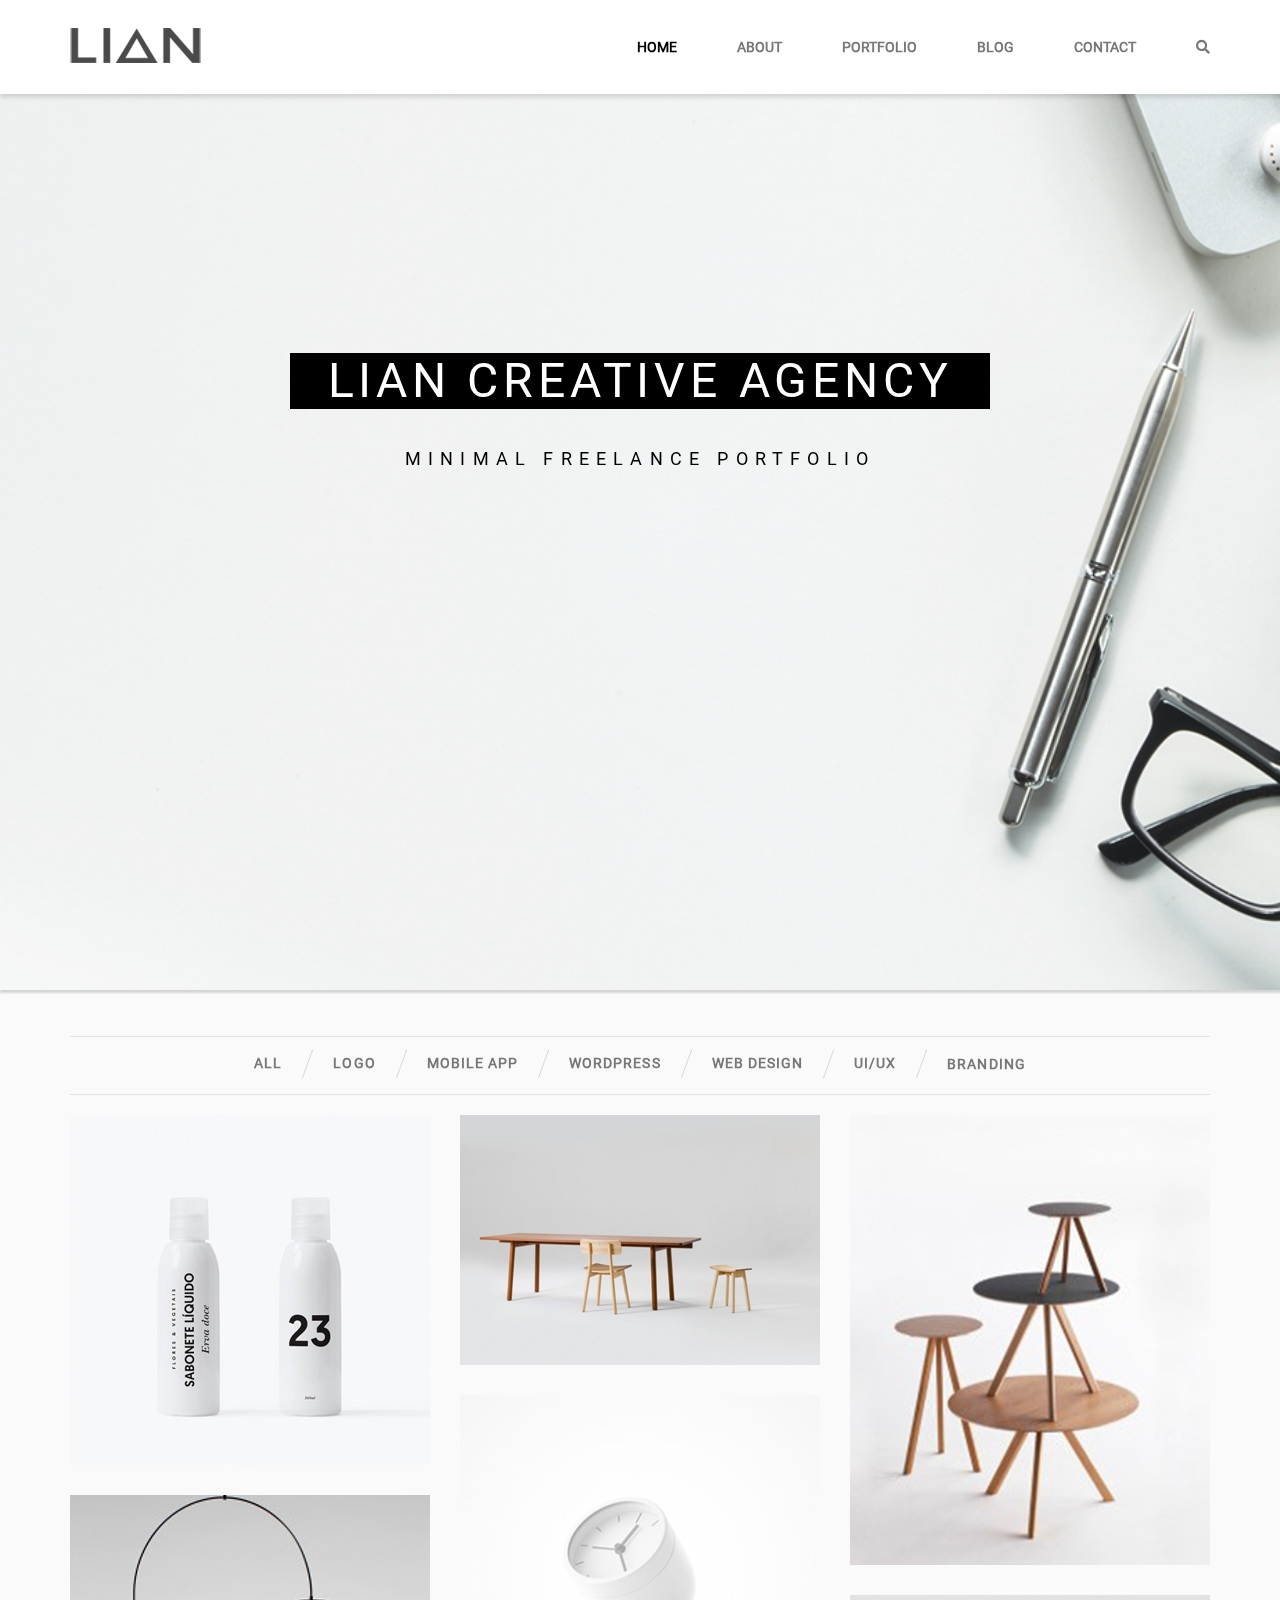
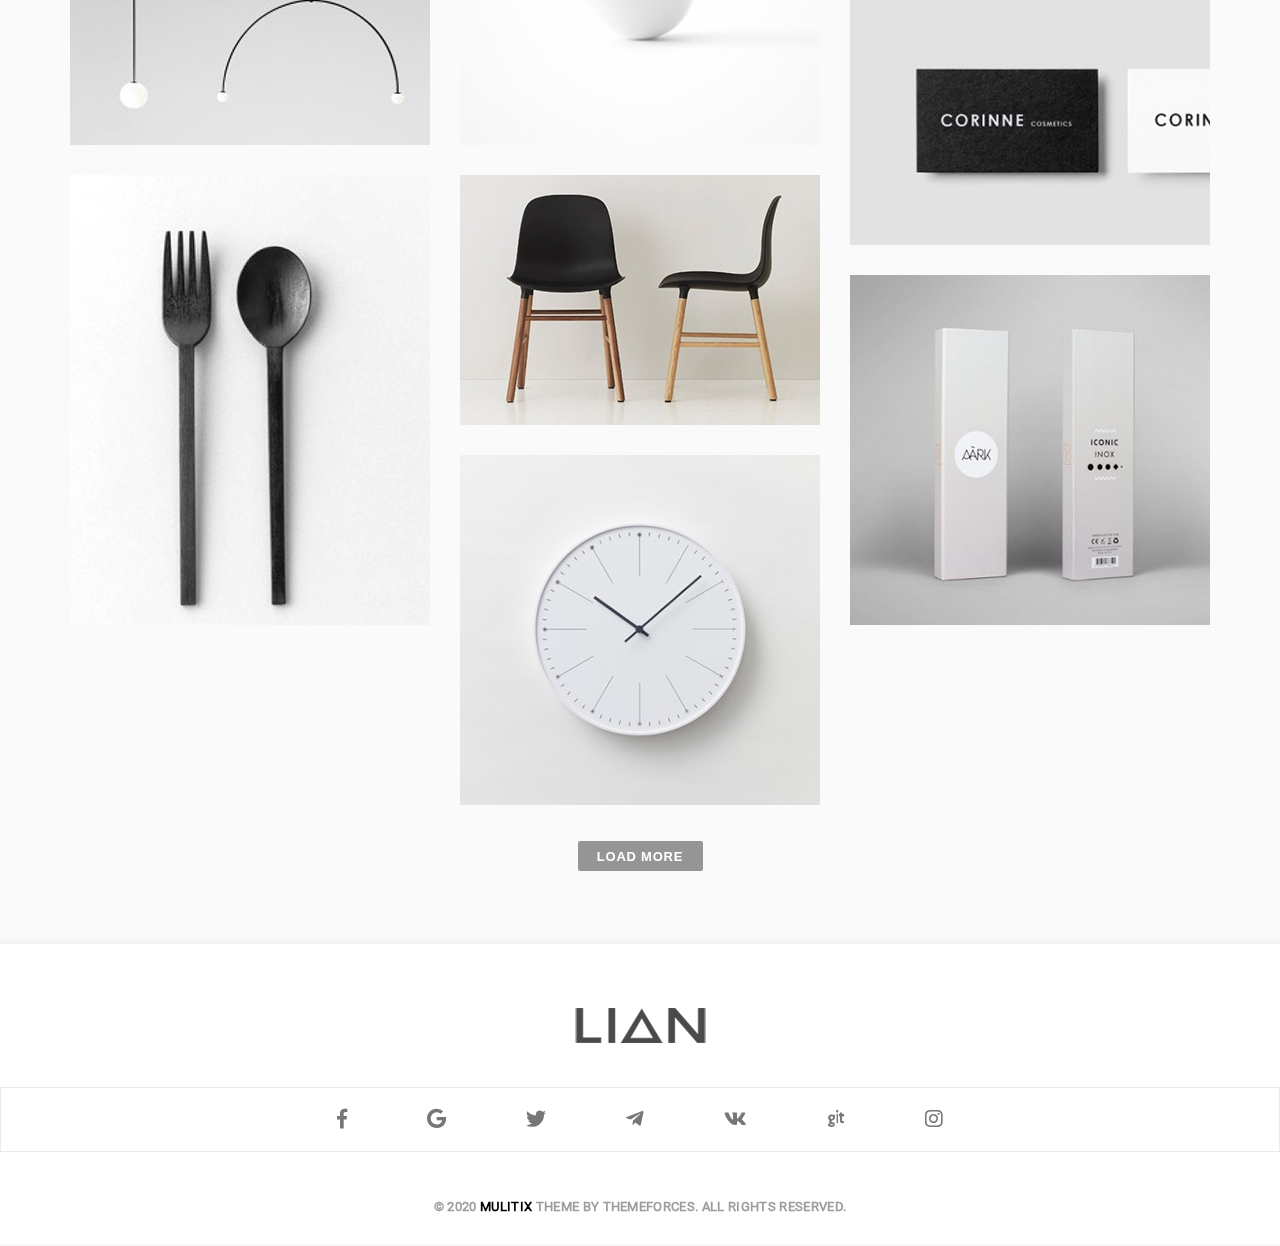
==== index.html @ 98d217aa "new js" ====
<!doctype html>
<html lang="en">
<head>
    <meta charset="UTF-8">
    <meta name="viewport"
          content="width=device-width, user-scalable=no, initial-scale=1.0, maximum-scale=1.0, minimum-scale=1.0">
    <meta http-equiv="X-UA-Compatible" content="ie=edge">
    <link rel="stylesheet" href="css/main.css">
    <link rel="stylesheet" href="css/all.min.css">
    <link rel="stylesheet" href="css/popup.css">
    <link rel="apple-touch-icon" sizes="180x180" href="img/favicons/apple-touch-icon.png">
    <link rel="icon" type="image/png" sizes="32x32" href="img/favicons/favicon-32x32.png">
    <link rel="icon" type="image/png" sizes="16x16" href="img/favicons/favicon-16x16.png">
    <link rel="manifest" href="img/favicons/site.webmanifest">
    <link rel="mask-icon" href="img/favicons/safari-pinned-tab.svg" color="#7f7f7f">
    <link rel="shortcut icon" href="img/favicons/favicon.ico">
    <meta name="msapplication-TileColor" content="#000000">
    <meta name="msapplication-config" content="img/favicons/browserconfig.xml">
    <meta name="theme-color" content="#ffffff">
    <title>LIAN CREATIVE AGENCY</title>
</head>

<body>
<!--header start-->
<header id="header" class="header">
    <div class="wrapper">
        <div class="header__wrapper">
            <div class="header__logo">
                <a href="#" class="header__link-logo">
                    <img src="img/logo.png" alt="" class="header__logo-pic">
                </a>
            </div>
            <nav class="header__nav">
                <ul class="header__list">
                    <li class="header__item">
                        <a href="#" class="header__link header__home">HOME</a></li>
                    <li class="header__item">
                        <a href="about.html" class="header__link">ABOUT</a></li>
                    <li class="header__item">
                        <a href="portfolio.html" class="header__link">PORTFOLIO</a></li>
                    <li class="header__item">
                        <a href="blog.html" class="header__link">BLOG</a></li>
                    <li class="header__item">
                        <a href="contact.html" class="header__link">CONTACT</a></li>
                    <li class="header__item">
                        <a href="#" class="header__link"><i class="fas fa-search"></i></a></li>
                </ul>
            </nav>
        </div>
    </div>
</header>
<!--header end-->

<main class="main">
    <!--intro start-->
    <div class="intro">
        <div class="intro__caption">
            <div class="intro__title">
                <h1 class="intro__title-main">Lian Creative Agency</h1>
            </div>
            <h2 class="intro__subtitle">Minimal Freelance Portfolio </h2>
        </div>
    </div>
    <!--intro end-->

    <!--things start-->
    <div class="things">
        <div class="wrapper">
            <img src="img/icons/line1.svg" class="things__nav-pic" alt="">
            <nav class="things__nav">
                <ul class="things__list">
                    <li class="thing__item">
                        <a href="#" class="things__link-nav">ALL</a><img src="img/icons/line2.svg"
                                                                         class="things__nav-pic-string" alt=""></li>
                    <li class="thing__item">
                        <a href="#" class="things__link-nav">LOGO</a><img src="img/icons/line2.svg"
                                                                          class="things__nav-pic-string" alt=""></li>
                    <li class="thing__item">
                        <a href="#" class="things__link-nav">MOBILE APP</a><img src="img/icons/line2.svg"
                                                                                class="things__nav-pic-string" alt="">
                    </li>
                    <li class="thing__item">
                        <a href="#" class="things__link-nav">WORDPRESS</a><img src="img/icons/line2.svg"
                                                                               class="things__nav-pic-string" alt="">
                    </li>
                    <li class="thing__item">
                        <a href="#" class="things__link-nav">WEB DESIGN</a><img src="img/icons/line2.svg"
                                                                                class="things__nav-pic-string" alt="">
                    </li>
                    <li class="thing__item">
                        <a href="#" class="things__link-nav">UI/UX</a><img src="img/icons/line2.svg"
                                                                           class="things__nav-pic-string" alt=""></li>
                    <li class="thing__item things__branding">
                        <a href="#" class="things__link-nav .things__branding">BRANDING</a></li>
                </ul>
            </nav>
            <img src="img/icons/line1.svg" class="things__nav-pic" alt="">

            <div class="things__cards">

                <!--CARD 1-->
                <div class="things__card">
                    <a href="#popup" class="things__card-link popup-link"><img src="img/flacon.jpg" alt="" class="things__card-pic"></a>
                </div>
                <!--CARD 2-->
                <div class="things__card">
                    <a href="#popup" class="things__card-link popup-link"><img src="img/lamp.jpg" alt="" class="things__card-pic"></a>
                </div>
                <!--CARD 3-->
                <div class="things__card">
                    <a href="#popup" class="things__card-link popup-link"><img src="img/spoon.jpg" alt="" class="things__card-pic"></a>
                </div>
                <!--CARD 4-->
                <div class="things__card">
                    <a href="#popup" class="things__card-link popup-link"><img src="img/table.jpg" alt="" class="things__card-pic"></a>
                </div>
                <!--CARD 5-->
                <div class="things__card">
                    <a href="#popup" class="things__card-link popup-link"><img src="img/clock1.jpg" alt="" class="things__card-pic"></a>
                </div>
                <!--CARD 6-->
                <div class="things__card">
                    <a href="#popup" class="things__card-link popup-link"><img src="img/chairs.jpg" alt="" class="things__card-pic"></a>
                </div>
                <!--CARD 7-->
                <div class="things__card">
                    <a href="#popup" class="things__card-link popup-link"><img src="img/clock2.jpg" alt="" class="things__card-pic"></a>
                </div>
                <!--CARD 8-->
                <div class="things__card">
                    <a href="#popup" class="things__card-link popup-link"><img src="img/stool.jpg" alt="" class="things__card-pic"></a>
                </div>
                <!--CARD 9-->
                <div class="things__card">
                    <a href="#popup" class="things__card-link popup-link"><img src="img/corrine.jpg" alt=""
                                                               class="things__card-pic"></a>
                </div>
                <!--CARD 10-->
                <div class="things__card">
                    <a href="#popup" class="things__card-link popup-link"><img src="img/tumblr.jpg" alt="" class="things__card-pic"></a>
                </div>
            </div>

            <div class="things__btn">
                <button class="things__button">Load More</button>
            </div>
        </div>
    </div>
    <!--things end-->
</main>

<!--footer start-->
<footer class="footer">
    <div class="footer__items">
        <div class="footer__logo">
            <img src="img/logo.png" alt="" class="footer__logo-pic">
        </div>
        <div class="footer__social">
            <ul class="footer__social-icons">
                <li class="footer__social-icon">
                    <a href="#" class="footer__social-link"><i class="fab fa-facebook-f"></i></a></li>
                <li class="footer__social-icon">
                    <a href="#" class="footer__social-link"><i class="fab fa-google"></i></a></li>
                <li class="footer__social-icon">
                    <a href="#" class="footer__social-link"><i class="fab fa-twitter"></i></a></li>
                <li class="footer__social-icon">
                    <a href="#" class="footer__social-link"><i class="fab fa-telegram-plane"></i></a></li>
                <li class="footer__social-icon">
                    <a href="#" class="footer__social-link"><i class="fab fa-vk"></i></a></li>
                <li class="footer__social-icon">
                    <a href="#" class="footer__social-link"><i class="fab fa-git"></i></a></li>
                <li class="footer__social-icon">
                    <a href="#" class="footer__social-link"><i class="fab fa-instagram"></i></a></li>
            </ul>
        </div>
        <div class="footer__subtitle">
            <span class="footer__subtitle-text">© 2020 <span class="footer__subtitle-multix">Mulitix</span> Theme by ThemeForces. All Rights Reserved.</span>
        </div>
    </div>
</footer>
<!--footer end-->

<script src="scripts/base.js"></script>
<script src="scripts/plugins/modal.js"></script>
<script src="scripts/index.js"></script>

</body>
</html>
---- css/main.css ----
/* http://meyerweb.com/eric/tools/css/reset/
   v2.0-modified | 20110126
   License: none (public domain)
*/

html, body, div, span, applet, object, iframe,
h1, h2, h3, h4, h5, h6, p, blockquote, pre,
a, abbr, acronym, address, big, cite, code,
del, dfn, em, img, ins, kbd, q, s, samp,
small, strike, strong, sub, sup, tt, var,
b, u, i, center,
dl, dt, dd, ol, ul, li,
fieldset, form, label, legend,
table, caption, tbody, tfoot, thead, tr, th, td,
article, aside, canvas, details, embed,
figure, figcaption, footer, header, hgroup,
menu, nav, output, ruby, section, summary,
time, mark, audio, video {
    margin: 0;
    padding: 0;
    border: 0;
    vertical-align: baseline;
}

/* make sure to set some focus styles for accessibility */
:focus {
    outline: 0;
}

/* HTML5 display-role reset for older browsers */
article, aside, details, figcaption, figure,
footer, header, hgroup, menu, nav, section {
    display: block;
}

body {
    line-height: 1;
}

ol, ul {
    list-style: none;
}

blockquote, q {
    quotes: none;
}

table {
    border-collapse: collapse;
    border-spacing: 0;
}

input[type=search]::-webkit-search-cancel-button,
input[type=search]::-webkit-search-decoration,
input[type=search]::-webkit-search-results-button,
input[type=search]::-webkit-search-results-decoration {
    -webkit-appearance: none;
    -moz-appearance: none;
}

input[type=search] {
    -webkit-appearance: none;
    -moz-appearance: none;
    -webkit-box-sizing: content-box;
    -moz-box-sizing: content-box;
    box-sizing: content-box;
}

textarea {
    overflow: auto;
    vertical-align: top;
    resize: vertical;
}

/**
 * Correct `inline-block` display not defined in IE 6/7/8/9 and Firefox 3.
 */

audio,
canvas,
video {
    display: inline-block;
    *display: inline;
    *zoom: 1;
    max-width: 100%;
}

/**
 * Prevent modern browsers from displaying `audio` without controls.
 * Remove excess height in iOS 5 devices.
 */

audio:not([controls]) {
    display: none;
    height: 0;
}

/**
 * Address styling not present in IE 7/8/9, Firefox 3, and Safari 4.
 * Known issue: no IE 6 support.
 */

[hidden] {
    display: none;
}

/**
 * 1. Correct text resizing oddly in IE 6/7 when body `font-size` is set using
 *    `em` units.
 * 2. Prevent iOS text size adjust after orientation change, without disabling
 *    user zoom.
 */

html {
    font-size: 100%; /* 1 */
    -webkit-text-size-adjust: 100%; /* 2 */
    -ms-text-size-adjust: 100%; /* 2 */
}

/**
 * Address `outline` inconsistency between Chrome and other browsers.
 */

a:focus {
    outline: thin dotted;
}

/**
 * Improve readability when focused and also mouse hovered in all browsers.
 */

a:active,
a:hover {
    outline: 0;
}

/**
 * 1. Remove border when inside `a` element in IE 6/7/8/9 and Firefox 3.
 * 2. Improve image quality when scaled in IE 7.
 */

img {
    border: none; /* 1 */
    -ms-interpolation-mode: bicubic; /* 2 */
}

/**
 * Address margin not present in IE 6/7/8/9, Safari 5, and Opera 11.
 */

figure {
    margin: 0;
}

/**
 * Correct margin displayed oddly in IE 6/7.
 */

form {
    margin: 0;
}

/**
 * Define consistent border, margin, and padding.
 */

fieldset {
    border: 1px solid #c0c0c0;
    margin: 0 2px;
    padding: 0.35em 0.625em 0.75em;
}

/**
 * 1. Correct color not being inherited in IE 6/7/8/9.
 * 2. Correct text not wrapping in Firefox 3.
 * 3. Correct alignment displayed oddly in IE 6/7.
 */

legend {
    border: 0; /* 1 */
    padding: 0;
    white-space: normal; /* 2 */
    *margin-left: -7px; /* 3 */
}

/**
 * 1. Correct font size not being inherited in all browsers.
 * 2. Address margins set differently in IE 6/7, Firefox 3+, Safari 5,
 *    and Chrome.
 * 3. Improve appearance and consistency in all browsers.
 */

button,
input,
select,
textarea {
    font-size: 100%; /* 1 */
    margin: 0; /* 2 */
    vertical-align: baseline; /* 3 */
    *vertical-align: middle; /* 3 */
}

/**
 * Address Firefox 3+ setting `line-height` on `input` using `!important` in
 * the UA stylesheet.
 */

button,
input {
    line-height: normal;
}

/**
 * Address inconsistent `text-transform` inheritance for `button` and `select`.
 * All other form control elements do not inherit `text-transform` values.
 * Correct `button` style inheritance in Chrome, Safari 5+, and IE 6+.
 * Correct `select` style inheritance in Firefox 4+ and Opera.
 */

button,
select {
    text-transform: none;
}

/**
 * 1. Avoid the WebKit bug in Android 4.0.* where (2) destroys native `audio`
 *    and `video` controls.
 * 2. Correct inability to style clickable `input` types in iOS.
 * 3. Improve usability and consistency of cursor style between image-type
 *    `input` and others.
 * 4. Remove inner spacing in IE 7 without affecting normal text inputs.
 *    Known issue: inner spacing remains in IE 6.
 */

button,
html input[type="button"], /* 1 */
input[type="reset"],
input[type="submit"] {
    -webkit-appearance: button; /* 2 */
    cursor: pointer; /* 3 */
    *overflow: visible; /* 4 */
}

/**
 * Re-set default cursor for disabled elements.
 */

button[disabled],
html input[disabled] {
    cursor: default;
}

/**
 * 1. Address box sizing set to content-box in IE 8/9.
 * 2. Remove excess padding in IE 8/9.
 * 3. Remove excess padding in IE 7.
 *    Known issue: excess padding remains in IE 6.
 */

input[type="checkbox"],
input[type="radio"] {
    box-sizing: border-box; /* 1 */
    padding: 0; /* 2 */
    *height: 13px; /* 3 */
    *width: 13px; /* 3 */
}

/**
 * 1. Address `appearance` set to `searchfield` in Safari 5 and Chrome.
 * 2. Address `box-sizing` set to `border-box` in Safari 5 and Chrome
 *    (include `-moz` to future-proof).
 */

input[type="search"] {
    -webkit-appearance: textfield; /* 1 */
    -moz-box-sizing: content-box;
    -webkit-box-sizing: content-box; /* 2 */
    box-sizing: content-box;
}

/**
 * Remove inner padding and search cancel button in Safari 5 and Chrome
 * on OS X.
 */

input[type="search"]::-webkit-search-cancel-button,
input[type="search"]::-webkit-search-decoration {
    -webkit-appearance: none;
}

/**
 * Remove inner padding and border in Firefox 3+.
 */

button::-moz-focus-inner,
input::-moz-focus-inner {
    border: 0;
    padding: 0;
}

/**
 * 1. Remove default vertical scrollbar in IE 6/7/8/9.
 * 2. Improve readability and alignment in all browsers.
 */

textarea {
    overflow: auto; /* 1 */
    vertical-align: top; /* 2 */
}

/**
 * Remove most spacing between table cells.
 */

table {
    border-collapse: collapse;
    border-spacing: 0;
}

html,
button,
input,
select,
textarea {
    color: #222;
}


::-moz-selection {
    background: #b3d4fc;
    text-shadow: none;
}

::selection {
    background: #b3d4fc;
    text-shadow: none;
}

img {
    vertical-align: middle;
}

fieldset {
    border: 0;
    margin: 0;
    padding: 0;
}

textarea {
    resize: vertical;
}

.chromeframe {
    margin: 0.2em 0;
    background: #ccc;
    color: #000;
    padding: 0.2em 0;
}

html {
    -webkit-box-sizing: border-box;
    box-sizing: border-box;
}

a{
    text-decoration: none;
}

/* START CSS */
/*////////////////////////////////////////////INDEX HTML START////////////////////*/


/* roboto-regular - latin */
@font-face {
    font-family: 'Roboto';
    font-style: normal;
    font-weight: 400;
    src: url('../fonts/roboto-v20-latin-regular.eot'); /* IE9 Compat Modes */
    src: local('Roboto'), local('Roboto-Regular'),
    url('../fonts/roboto-v20-latin-regular.eot?#iefix') format('embedded-opentype'), /* IE6-IE8 */ url('../fonts/roboto-v20-latin-regular.woff2') format('woff2'), /* Super Modern Browsers */ url('../fonts/roboto-v20-latin-regular.woff') format('woff'), /* Modern Browsers */ url('../fonts/roboto-v20-latin-regular.ttf') format('truetype'), /* Safari, Android, iOS */ url('../fonts/roboto-v20-latin-regular.svg#Roboto') format('svg'); /* Legacy iOS */
}

body {
    font-family: Roboto;
    font-size: 14px;
    font-weight: normal;
    line-height: 24px;
    color: #777777;
    background: #fafafa;
    width: 100%;
}

img {
    max-width: 100%;
    height: auto;
}

.wrapper {
    max-width: 1140px;
    margin: 0 auto;
}


/*header styles start*/

.header {
    box-shadow: 1px 2px 5px 1px rgba(0, 0, 0, 0.15);
    background-color: #ffffff;
    width: 100%;
    position: fixed;
    z-index: 5;
    top: 0;
    left: 0;
    margin-right: calc(-1 * (100vw - 100%));
}

.header__wrapper {
    display: flex;
    flex-wrap: wrap;
    justify-content: space-between;
}

.header__list {
    display: flex;
    flex-wrap: wrap;
}

.header__logo {
    padding: 28px 0;
}

.header__nav {
    padding: 35px 0;
}

.header__link {
    font-family: "Roboto";
    text-decoration: none;
    width: 531px;
    height: 15px;
    color: #777777;
    font-size: 14px;
    font-weight: 700;
    line-height: 24px;
    text-transform: uppercase;
}

.header__home{
    color: black;
}

.header__link:hover, .header__link:focus, .header__link:active {
    color: black;
    transition: 1s;
}

.header__item {
    margin-right: 60px;
}

.header__item:last-child {
    margin-right: 0;
}

/*header styles end*/


/*intro styles start*/


.intro {
    background: url("../img/back-coffee.jpg") no-repeat center;
    background-size: cover;
    margin-bottom: 33px;
    width: 100%;
    margin-top: 90px;
    height: 100vh;
    box-shadow: 1px 2px 2px 1px rgba(0, 0, 0, 0.15);
}

.intro__caption {
    display: flex;
    flex-direction: column;
    align-items: center;
    padding-top: 263px;
}

.intro__title {
    width: 700px;
    height: 56px;
    background: black;
    display: flex;
    align-items: center;
}

.intro__title-main {
    color: #ffffff;
    font-size: 48px;
    font-weight: 300;
    line-height: 24px;
    text-transform: uppercase;
    letter-spacing: 4.8px;
    width: 700px;
    text-align: center;
}

.intro__subtitle {
    color: #000000;
    font-size: 18px;
    font-weight: 300;
    line-height: 24px;
    text-transform: uppercase;
    letter-spacing: 7.2px;
    text-align: center;
    padding-top: 38px;
}

/*intro styles end*/

/*things styles start*/

.things {
    padding-bottom: 73px;
}

.things__nav-pic {
    width: 100%;
    height: 1px;
    object-fit: cover;
    margin-bottom: 0;
}

.things__nav {
    display: flex;
    justify-content: center;
}

.things__list {
    display: flex;
    flex-wrap: wrap;

}

.things__link-nav {
    text-decoration: none;
    font-size: 14px;
    font-weight: bold;
    line-height: 24px;
    text-transform: uppercase;
    letter-spacing: 1.05px;
    color: #777777;
}

.things__link-nav:hover, .things__link-nav:focus, .things__link-nav:active {
    color: black;
    transition: 1s;
}

.things__nav-pic-string {
    padding: 2px 20px;
}

.things__branding {
    padding-top: 5px;
}

.things__cards {
    columns: 3;
    column-gap: 30px;
    margin-bottom: 6px;
    margin-top: 10px;
}

a img {
    border: none;
    outline: none;
}

.things__card-pic {
    width: 100%;
}

.things__card {
    display: inline-block;
    margin-bottom: 30px;
}

.things__card-link {
    display: block;
    position: relative;
    border: none;
    outline: none;
}

.things__card-link:after {
    content: '';
    position: absolute;
    top: 0;
    left: 0;
    right: 0;
    bottom: 0;
    background: rgba(0, 0, 0, .5);
    opacity: 0;
    transition: .6s;
}

.things__card-link:before {
    content: '';
    position: absolute;
    top: 0;
    left: 0;
    right: 0;
    bottom: 0;
    opacity: 0;
    z-index: 1;
    transition: .9s;
}

.things__card-link:before {
    content: '';
    position: absolute;
    top: 0;
    left: 0;
    right: 0;
    bottom: 0;
    background: url(../img/icons/plus.svg) no-repeat center;
    opacity: 0;
}

.things__card-link:hover:before,
.things__card-link:hover:after {
    opacity: 1;

}

.things__btn {
    display: flex;
    justify-content: center;
}

.things__button {
    width: 125px;
    height: 30px;
    background-color: #959595;
    border: 0;
    color: #ffffff;
    font-size: 13px;
    font-weight: 700;
    text-transform: uppercase;
    letter-spacing: 0.76px;
    border-radius: 2px;
}

.things__button:hover, .things__button:active {
    background: black;
    transition: .5s ease-in-out;
}

/*things styles end*/

/*footer styles start*/

.footer {
    width: 100%;
    height: 300px;
    background: white;
    box-shadow: 0 -3px 5px 1px rgba(163, 163, 163, 0.1);
}

.footer__items {
    display: flex;
    flex-wrap: wrap;
    flex-direction: column;
    justify-content: center;
    align-items: center;
}


.footer__logo {
    padding-top: 64px;
    margin-bottom: 44px;
}

.footer__social {
    height: 63px;
    max-width: 99.8%;
    width: 100%;
    border: 1px solid #ebebeb;
}

.footer__social-icons {
    display: flex;
    justify-content: center;
    align-items: center;
    height: 100%;
}

.footer__social-link {
    text-decoration: none;
    color: #777777;
    font-size: 20px;
}

.footer__social-link:hover {
    transition: .9s;
    color: black;
}

.footer__social-icon {
    margin-right: 80px;
}

.footer__social-icon:last-child {
    margin-right: 0;
}

.footer__subtitle {
    display: flex;
    align-items: center;
    height: 94px;
}

.footer__subtitle-text {
    height: 10px;
    color: #9c9c9c;
    font-size: 13px;
    font-weight: bolder;
    line-height: 26px;
    text-transform: uppercase;
    letter-spacing: 0.33px;
}

.footer__subtitle-multix {
    color: black;
    font-weight: bold;
}

/*footer styles end*/

/*////////////////////////////////INDEX HTML END////////////////////*/

/*////////////////////////////////ABOUT HTML START////////////////////*/


.header__about{
    color:black;
}

.about {
    background: url("../img/about/background.jpg") no-repeat center;
    background-size: cover;
    margin-bottom: 72px;
    margin-top: 90px;
    width: 100%;
    height: 350px;
    box-shadow: 1px 2px 2px 1px rgba(0, 0, 0, 0.15);
}

.about__caption {
    display: flex;
    flex-direction: column;
    align-items: start;
    padding-top: 115px;
}

.about__title {
    width: 590px;
    height: 56px;
    background: black;
    display: flex;
    align-items: center;
}

.about__title-main {
    color: #ffffff;
    font-size: 48px;
    font-weight: 300;
    line-height: 24px;
    text-transform: uppercase;
    letter-spacing: 4.8px;
    width: 700px;
    text-align: center;
}

.about__subtitle {
    color: #000000;
    font-size: 18px;
    font-weight: 300;
    line-height: 24px;
    text-transform: uppercase;
    letter-spacing: 7.2px;
    text-align: center;
    padding-top: 38px;
}
/*about styles end*/

/*info styles start*/

.info__item{
    display: flex;
    height: 600px;
    margin-bottom: 100px;
}

.info__photo{
    margin-right: 54px;
}

.info__description{
    width: 552px;
    height: 600px;
}


.info__title{
    margin-bottom: 38px;
    width: 158px;
    height: 13px;
    color: #000000;
    font-size: 18px;
    font-weight: 300;
    line-height: 24px;
    text-transform: uppercase;
    letter-spacing: 6.1px;
}

.info__desc{
    margin-bottom: 38px;
    font-weight: bolder;
    letter-spacing: 0.35px;
    line-height: 30px;
}


.info__items{
    display: flex;
}

.info__items-info{
    margin-right: 412px;
}

.info__items-info2{
    margin-right: 450px;
}

.info__items-info3{
    margin-right: 185px;
}

.info__items-info4{
    margin-right: 367px;
}

.info__items-title{
    width: 80px;
    height: 16px;
    color: #2f302f;
    font-size: 16px;
    font-weight: 700;
    line-height: 10px;
    letter-spacing: 0.4px;
}

.info__items-back{
   background: url("../img/about/icons/air.svg");
    width: 40px;
    height: 28px;
    display: flex;
    justify-content: center;
}


.info__items-percent{
    width: 23px;
    height: 9px;
    color: #ffffff;
    font-family: Arial;
    font-size: 12px;
    font-weight: 400;
    line-height: 24px;
}

.info__items-lines{
    background: url("../img/about/icons/line1.svg") no-repeat;
    width: 100%;
    height: 13px;
    margin-bottom: 10px;
    margin-top: 9px;
}

.info__items-lines2{
    background: url("../img/about/icons/line2.svg") no-repeat;
    width: 100%;
    height: 13px;
    margin-bottom: 10px;
    margin-top: 9px;
}

.info__items-lines3{
    background: url("../img/about/icons/line3.svg") no-repeat;
    width: 100%;
    height: 13px;
    margin-bottom: 10px;
    margin-top: 9px;
}

.info__items-lines4{
    background: url("../img/about/icons/line4.svg") no-repeat;
    width: 100%;
    height: 13px;
    margin-top: 9px;
}

/*info style end*/

/*awesome style start*/

.awesome__header{
    display: flex;
    flex-direction: column;
    text-align: center;
    align-items: center;
    max-width: 600px;
    margin: 0 auto;
    margin-bottom: 67px;
}

.awesome__title{
    color: #000000;
    font-size: 30px;
    font-weight: 400;
    letter-spacing: 12px;
    line-height: 24px;
    text-transform: uppercase;
    margin-bottom: 40px;
}

.awesome__subtitle{
    width: 595px;
    color: #777777;
    font-family: Roboto;
    font-size: 14px;
    font-weight: bolder;
    line-height: 30px;
}

.awesome__cards{
    display: flex;
    flex-wrap: wrap;
    justify-content: space-between;
}

.awesome__card{
    display: flex;
    flex-direction: column;
    height: 627px;
    background-color: white;
    margin-bottom: 76px;
    width: 358px;
}

.awesome__card-info{
    height: 100%;
    margin: 35px;
    display: flex;
    flex-direction: column;

}

.awesome__card-name{

    color: #041608;
    font-size: 24px;
    font-weight: 300;
    letter-spacing: 0.96px;
    line-height: 24px;
    text-transform: uppercase;
}

.awesome__card-proffesion{
    margin-bottom: 12px;
    font-weight: bolder;
}

.awesome__card-desc{
    font-weight: 400;
    line-height: 24px;
}

/*awesom style end*/

/*portfolio styles start*/

.header__portfolio{
    color:black;
}

.portfolio {
    background: url("../img/portfolioback.jpg") no-repeat center;
    background-size: cover;
    margin-bottom: 72px;
    margin-top: 90px;
    width: 100%;
    height: 350px;
    box-shadow: 1px 2px 2px 1px rgba(0, 0, 0, 0.15);
}

.portfolio__caption {
    display: flex;
    flex-direction: column;
    align-items: start;
    padding-top: 115px;
}

.portfolio__title {
    width: 540px;
    height: 56px;
    background: black;
    display: flex;
    align-items: center;
}

.portfolio__title-main {
    color: #ffffff;
    font-size: 48px;
    font-weight: 300;
    line-height: 24px;
    text-transform: uppercase;
    letter-spacing: 4.8px;
    width: 700px;
    text-align: center;
}

.portfolio__subtitle {
    color: #000000;
    font-size: 18px;
    font-weight: 300;
    line-height: 24px;
    text-transform: uppercase;
    letter-spacing: 7.2px;
    text-align: center;
    padding-top: 38px;
}

/*portfolio styles end*/

/*blog styles start*/

.header__blog{
    color: black;
}

.blog {
    background: url("../img/blog/blogback.jpg") no-repeat center;
    background-size: cover;
    margin-bottom: 72px;
    margin-top: 90px;
    width: 100%;
    height: 350px;
    box-shadow: 1px 2px 2px 1px rgba(0, 0, 0, 0.15);
}

.blog__caption {
    display: flex;
    flex-direction: column;
    align-items: start;
    padding-top: 115px;
}

.blog__title {
    width: 550px;
    height: 56px;
    background: black;
    display: flex;
    align-items: center;
}

.blog__title-main {
    color: #ffffff;
    font-size: 48px;
    font-weight: 300;
    line-height: 24px;
    text-transform: uppercase;
    letter-spacing: 4.8px;
    width: 700px;
    text-align: center;
}

.blog__subtitle {
    color: #000000;
    font-size: 18px;
    font-weight: 300;
    line-height: 24px;
    text-transform: uppercase;
    letter-spacing: 7.2px;
    text-align: center;
    padding-top: 38px;
}



/*news cards styles start*/

.news{
    margin-bottom: 30px;
}

.news__cards {
    columns: 3;
    column-gap: 30px;
    margin-bottom: 6px;
}


.news__card {
    display: inline-block;
    margin-bottom: 30px;
    max-width: 358px;
    background-color: white;
    box-shadow: 1px 2px 6px 1px rgba(0, 0, 0, 0.15);
}

.card__main{
    margin: 40px;
}

.card__main-button{
    width: 110px;
    height: 26px;
    background-color: #000000;
    border: 0;
    border-radius: 2px;
    margin-bottom: 30px;

    color: white;
    font-size: 13px;
    font-weight: 700;
    line-height: 18px;
    text-transform: uppercase;
}

.card__title{
    margin-bottom: 10px;
    color: #333333;
    font-size: 20px;
    font-weight: bold;
    line-height: 30px;
}

.card__byuser{
    color: #cccccc;
    font-size: 13px;
    font-weight: 400;
    line-height: 30px;
}

.card__desc{
    margin-top: 30px;
    line-height: 24px;
}

.card__date-item{
    display: flex;
    flex-wrap: wrap;
    justify-content: space-between;
    margin-top: 40px;

    color: #9a9a9a;
    font-size: 13px;
    font-weight: 400;
    line-height: 24px;
}

.card__date-share{
    cursor: pointer;
    color: #cccccc;
}

.fa-heart:hover{
    color: #ff5246;
}

.fa-share-alt:hover{
    color: cornflowerblue;
}

.card__coffee{
    position: relative;
    background: linear-gradient(to top, rgba(0,0,0,0.85), rgba(0,0,0,0.85)), url("../img/blog/coffeeimg.jpg") no-repeat center;
    background-size: cover;
}

.card__coffee-title{
    color: #e5e5e5;
    font-weight: 400;
}

.card__coffee-desc{
    color: #cccccc;
}

.card__video{
    background: url("../img/blog/video.jpg") no-repeat center;
    width: 358px;
    height: 245px;
    display: flex;
    justify-content: center;
    align-items: center;
}

.card__video-pic{
    cursor: pointer;
    opacity: 0.3;
}

.card__video-pic:hover, .card__video-pic:active{
    opacity: 1;
    transition: .1s ease-out;
}

.card__search{
    width: 358px;
    height: 60px;
    background-color: #ffffff;
    display: flex;
    align-items: center;
    justify-content: space-between;
}

.card__search-input{
    border: 0;
    margin-left: 30px;
    font-style: italic;
}

::-webkit-input-placeholder {
    color: #b7b7b7;
    font-size: 16px;
    line-height: 20px;
    font-style: italic;
}
::-moz-placeholder          {
    color: #b7b7b7;
    font-size: 16px;
    line-height: 20px;
    font-style: italic;
}
:-moz-placeholder           {
    color: #b7b7b7;
    font-size: 16px;
    line-height: 20px;
    font-style: italic;
}
:-ms-input-placeholder      {
    color: #b7b7b7;
    font-size: 16px;
    line-height: 20px;
    font-style: italic;
}

.card__search-button{
    width: 35px;
    height: 34px;
    background-color: #999999;
    border: 0;
    border-radius: 3px;
    margin-right: 11px;
    color: white;
}

.card__search-button:active{
    transform: scale(0.94);
}



.news__card-header{
    background: url("../img/blog/back4.jpg") no-repeat center;
    background-size: cover;
    width: 358px;
    height: 50px;
    display: flex;
    flex-wrap: wrap;
    justify-content: center;
    align-items: center;
    margin-bottom: 19px;
}

.news__card-title{
    color: #000000;
    font-size: 18px;
    font-weight: 300;
    line-height: 24px;
    text-transform: uppercase;
    letter-spacing: 7.2px;
}

.news__card-posts{
    display: flex;
    flex-wrap: wrap;
    flex-direction: column;
    margin: 25px;
}

.news__posts-item{
    display: flex;
    flex-direction: column;
}

.news__posts-info{
    display: flex;
    margin-bottom: 23px;
}

.news__posts-info:last-child{
    margin-bottom: 0;
}

.new__posts-pic{
    margin-right: 17px;
}

.news__posts-title{
    color: #3d3d3d;
    font-size: 16px;
    font-weight: bold;
    line-height: 20px;
}

.new__posts-date{
    color: #777777;
    font-size: 13px;
    font-weight: 300;
    line-height: 18px;
}


.new__cards-tags{
    margin-top: 30px;
    margin-left: 8px;
    margin-right: 11px;
    margin-bottom: 24px;
    display: flex;
    flex-wrap: wrap;
}

.new__tags-button{
    height: 30px;
    border: 1px solid #eeeeee;
    background-color: white;
    margin-left: 6px;
    margin-bottom: 6px;
    color: #9c9c9c;
    font-size: 13px;
    font-weight: 400;
    line-height: 24px;
}

.new__tags-button-text{
    margin: 0 11px;
}

.new__tags-button:hover, .new__tags-button-text:hover{
    color: white;
    background-color: black;
    transition: .1s ease-out;
}

.news__instagram{
    margin: 25px;
    display: grid;
    grid-template-rows: 1fr 1fr 1fr;
    grid-template-columns: 1fr 1fr 1fr;
    grid-gap: 5px;
}

.news__instagram-pic{
    display: inline-block;
    overflow: hidden;
}

.news__instagram-pic img{
    transition: 1s;
    display: block;
}

.news__instagram-pic img:hover{
    transform: scale(0.9);
}

.blog__button{
    margin-bottom: 101px;
}
/*blog styles end*/


/*contact styles start*/

.header__contact{
    color: black;
}

.about__contact {
    width: 440px;
    height: 56px;
    background: black;
    display: flex;
    align-items: center;
}

.office__items{
    display: flex;
    width: 100%;
    height: auto;
    margin-bottom: 80px;
}

.office__info{
    max-width: 326px;
    width: 100%;
    display: block;
    margin-right: 72px;
    white-space: nowrap;
}

.office__info-title{
    color: #000000;
    font-size: 30px;
    font-weight: 400;
    letter-spacing: 12px;
    line-height: 24px;
    text-transform: uppercase;
    margin-bottom: 10px;
}

.office__info-subtitle{
    color: #777777;
    font-size: 16px;
    font-weight: 300;
    letter-spacing: 0.4px;
    line-height: 30px;
    margin-bottom: 15px;
}

.office__info-line{
    width: 60px;
    height: 1px;
    background-color: black;
    border: 0;
    margin-bottom: 35px;
}

.office__info-adress{
    color: #222222;
    font-weight: 700;
    letter-spacing: 0.38px;
    font-size: 15px;
    line-height: 24px;
    margin-bottom: 30px;
}

.office__info-adress span{
    color: #777777;
    font-size: 15px;
    font-weight: 400;
    line-height: 24px;
}

.office__info-number{
    color: #222222;
    font-weight: 700;
    letter-spacing: 0.38px;
    font-size: 15px;
    line-height: 24px;
}

.office__info-number span {
    color: #777777;
    font-size: 15px;
    font-weight: 700;
    line-height: 24px;
}

.office__input{
    width: 100%;
    height: auto;
}

.office__input-fields{
    display: flex;
    justify-content: space-between;
    flex-wrap: wrap;
}


.office__input-field{
    border: 1px solid #ebebeb;
    background: #fafafa;
    width: 348px;
    height: 40px;
    margin-bottom: 32px;
}

.office__input textarea{
    width: 100%;
    height: 150px;
    resize: none;
    border: 1px solid #ebebeb;
    background: #fafafa;
    font-size: 16px;
    margin-bottom: 30px;
}

.office__input-button{
    width: 218px;
    height: 39px;
    background-color: #000000;
    border: 0;
    border-radius: 3px;
    color: #ffffff;
    font-size: 14px;
    font-weight: 700;
    line-height: 21.33px;
    text-transform: uppercase;
    letter-spacing: 0.79px;
}

.office__input-button:active{
    opacity: 0.86;
    transform: scale(0.97);
}

.map{
    background: url("../img/map.jpg") no-repeat center;
    width: 100%;
    height: 360px;
    background-size: cover;
    position: relative;
    margin-bottom: 70px;
    display: flex;
    justify-content: center;
    align-items: center;
    box-shadow: 1px 2px 4px 1px rgba(0, 0, 0, 0.15);
}

.map__window{
    width: 326px;
    height: 164px;
    background: url("../img/icons/window.svg");
    position: absolute;
    z-index: 1;
    display: flex;
    justify-content: center;
}

.map__window-text{
    width: 100%;
    height: auto;
    margin-top: 20px;
    margin-left: 40px;
    margin-right: 40px;
    display: block;
    text-align: center;
    color: #777777;
    font-size: 14px;
    font-weight: 300;
    line-height: 30px;
}

.map__window-title{
    color: #041608;
    font-weight: 700;
    letter-spacing: 0.35px;
    text-transform: uppercase;
}


.values__cards{
    display: flex;
    flex-wrap: wrap;
    justify-content: space-between;
}

.values__card{
    display: flex;
    flex-direction: column;
    height: auto;
    margin-bottom: 62px;
    width: 358px;
}

.values__card img{
    margin-bottom: 27px;
    box-shadow: 1px 2px 5px 1px rgba(0, 0, 0, 0.15);
}

.values__card-info{
    height: 100%;
    display: flex;
    flex-direction: column;

}

.values__card-name{
    margin-bottom: 50px;
    color: #000000;
    font-size: 18px;
    font-weight: 300;
    letter-spacing: 7.2px;
    line-height: 24px;
    text-transform: uppercase;

}

.values__card-desc{
    color: #777777;
    font-size: 14px;
    font-weight: bolder;
    letter-spacing: 0.1px;
}

/*contact style end*/
---- css/popup.css ----
.popup.open, .popup-overlay, .popup-window{
    opacity: 1;
    z-index: 6;
    min-width: auto;
    min-height: auto;
    overflow: hidden;
}

.popup.hide, .popup-overlay, .popup-window{
    opacity: 1;
    z-index: 6;
}

.popup{
    opacity: 0;
    z-index: -1;
    position: relative;
}

.popup.open .popup-window{
    transform: translateY(200px);
}

.popup.open .popup-overlay{
    background: rgba(0, 0, 0, .4);
}

.popup.hide .popup-window{
    transform: translateY(-200px);
}

.popup.hide .popup-overlay{
    background: rgba(0, 0, 0, 0);
}

.popup-overlay{
    position: fixed;
    top: 0;
    right: 0;
    left: 0;
    bottom: 0;
    background: rgba(0, 0, 0, 0);
    transition: background .3s ease-in-out;
}

.popup-window{
    border-radius: 4px;
    border: 3px;
    width: 600px;
    background: white;
    position: relative;
    margin: 0 auto;
    transform: translateY(-200px);
    transition: transform .5s ease-in;
}

.popup-header{
    padding: 10px 20px;
    display: flex;
    justify-content: space-between;
    border-bottom: 1px solid #eee;
}

.popup-title{
    font-size: 1.5rem;
}

.popup-close{
    cursor: pointer;
}

.popup-close:hover{
    color: black;
}

.popup-content{
    padding: 20px;
}

.popup-footer{
    padding: 10px 20px;
    border-top: 1px  solid #eee;
    display: flex;
    justify-content: flex-end;
}

.popup-footer button{
    margin: 0 4px;
    border-radius: 3px;
    border: 0;
    padding: 4px 9px;
}

.popup-footer button:last-child{
    margin: 0;
}

.popup-footer button:hover{
    background: black;
    color: white;
}
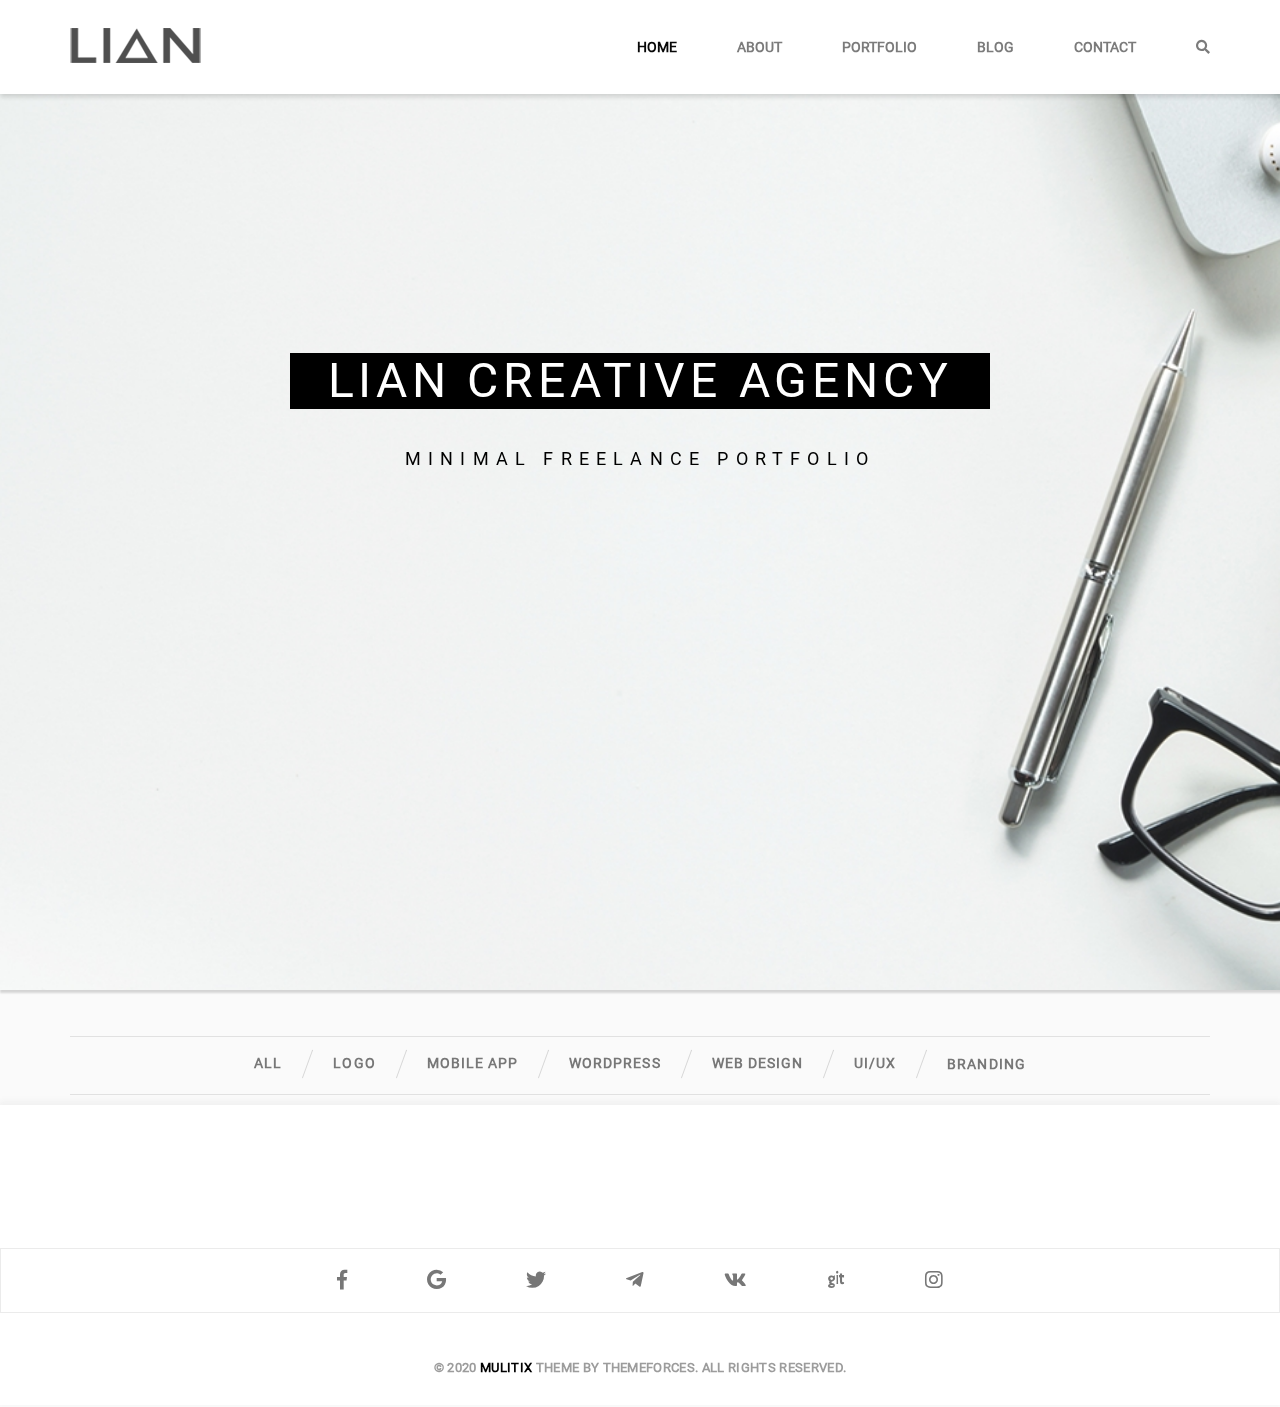
==== commit 930670d1: "new" ====
--- a/index.html
+++ b/index.html
@@ -5,9 +5,10 @@
     <meta name="viewport"
           content="width=device-width, user-scalable=no, initial-scale=1.0, maximum-scale=1.0, minimum-scale=1.0">
     <meta http-equiv="X-UA-Compatible" content="ie=edge">
+    <link href="https://cdn.jsdelivr.net/npm/bootstrap@5.0.0-beta1/dist/css/bootstrap.min.css" rel="stylesheet" integrity="sha384-giJF6kkoqNQ00vy+HMDP7azOuL0xtbfIcaT9wjKHr8RbDVddVHyTfAAsrekwKmP1" crossorigin="anonymous">
+    <link rel="stylesheet" href="css/all.min.css">
     <link rel="stylesheet" href="css/main.css">
-    <link rel="stylesheet" href="css/all.min.css">
-    <link rel="stylesheet" href="css/popup.css">
+    <link rel="stylesheet" href="css/plugins.css">
     <link rel="apple-touch-icon" sizes="180x180" href="img/favicons/apple-touch-icon.png">
     <link rel="icon" type="image/png" sizes="32x32" href="img/favicons/favicon-32x32.png">
     <link rel="icon" type="image/png" sizes="16x16" href="img/favicons/favicon-16x16.png">
@@ -53,7 +54,7 @@
 
 <main class="main">
     <!--intro start-->
-    <div class="intro">
+    <div class="intro" id="base-items">
         <div class="intro__caption">
             <div class="intro__title">
                 <h1 class="intro__title-main">Lian Creative Agency</h1>
@@ -94,68 +95,19 @@
                         <a href="#" class="things__link-nav .things__branding">BRANDING</a></li>
                 </ul>
             </nav>
-            <img src="img/icons/line1.svg" class="things__nav-pic" alt="">
-
-            <div class="things__cards">
-
-                <!--CARD 1-->
-                <div class="things__card">
-                    <a href="#popup" class="things__card-link popup-link"><img src="img/flacon.jpg" alt="" class="things__card-pic"></a>
-                </div>
-                <!--CARD 2-->
-                <div class="things__card">
-                    <a href="#popup" class="things__card-link popup-link"><img src="img/lamp.jpg" alt="" class="things__card-pic"></a>
-                </div>
-                <!--CARD 3-->
-                <div class="things__card">
-                    <a href="#popup" class="things__card-link popup-link"><img src="img/spoon.jpg" alt="" class="things__card-pic"></a>
-                </div>
-                <!--CARD 4-->
-                <div class="things__card">
-                    <a href="#popup" class="things__card-link popup-link"><img src="img/table.jpg" alt="" class="things__card-pic"></a>
-                </div>
-                <!--CARD 5-->
-                <div class="things__card">
-                    <a href="#popup" class="things__card-link popup-link"><img src="img/clock1.jpg" alt="" class="things__card-pic"></a>
-                </div>
-                <!--CARD 6-->
-                <div class="things__card">
-                    <a href="#popup" class="things__card-link popup-link"><img src="img/chairs.jpg" alt="" class="things__card-pic"></a>
-                </div>
-                <!--CARD 7-->
-                <div class="things__card">
-                    <a href="#popup" class="things__card-link popup-link"><img src="img/clock2.jpg" alt="" class="things__card-pic"></a>
-                </div>
-                <!--CARD 8-->
-                <div class="things__card">
-                    <a href="#popup" class="things__card-link popup-link"><img src="img/stool.jpg" alt="" class="things__card-pic"></a>
-                </div>
-                <!--CARD 9-->
-                <div class="things__card">
-                    <a href="#popup" class="things__card-link popup-link"><img src="img/corrine.jpg" alt=""
-                                                               class="things__card-pic"></a>
-                </div>
-                <!--CARD 10-->
-                <div class="things__card">
-                    <a href="#popup" class="things__card-link popup-link"><img src="img/tumblr.jpg" alt="" class="things__card-pic"></a>
-                </div>
-            </div>
-
-            <div class="things__btn">
-                <button class="things__button">Load More</button>
-            </div>
+            <img src="img/icons/line1.svg" class="things__nav-pic" alt="" id="things-empty">
         </div>
     </div>
     <!--things end-->
 </main>
 
 <!--footer start-->
-<footer class="footer">
+<footer class="footer anim-items" id="footer">
     <div class="footer__items">
-        <div class="footer__logo">
+        <div class="footer__logo" id="footer-logo">
             <img src="img/logo.png" alt="" class="footer__logo-pic">
         </div>
-        <div class="footer__social">
+        <div class="footer__social ">
             <ul class="footer__social-icons">
                 <li class="footer__social-icon">
                     <a href="#" class="footer__social-link"><i class="fab fa-facebook-f"></i></a></li>
@@ -182,7 +134,10 @@
 
 <script src="scripts/base.js"></script>
 <script src="scripts/plugins/modal.js"></script>
+<script src="scripts/plugins/cards.js"></script>
 <script src="scripts/index.js"></script>
 
+
 </body>
-</html>+</html>
+
--- a/css/main.css
+++ b/css/main.css
@@ -129,9 +129,18 @@
  * Improve readability when focused and also mouse hovered in all browsers.
  */
 
+a{
+    border: none;
+    outline: none;
+    text-decoration: none;
+}
+
 a:active,
-a:hover {
-    outline: 0;
+a:hover,
+a:focus{
+    border: none;
+    outline:none !important;
+
 }
 
 /**
@@ -142,6 +151,11 @@
 img {
     border: none; /* 1 */
     -ms-interpolation-mode: bicubic; /* 2 */
+    pointer-events: none;
+    -moz-user-select: none;
+    -webkit-user-select: none;
+    -ms-user-select: none;
+    user-select: none;
 }
 
 /**
@@ -412,6 +426,7 @@
     top: 0;
     left: 0;
     margin-right: calc(-1 * (100vw - 100%));
+    opacity: 97%;
 }
 
 .header__wrapper {
@@ -474,7 +489,7 @@
     margin-bottom: 33px;
     width: 100%;
     margin-top: 90px;
-    height: 100vh;
+    min-height: 100vh;
     box-shadow: 1px 2px 2px 1px rgba(0, 0, 0, 0.15);
 }
 
@@ -520,7 +535,7 @@
 /*things styles start*/
 
 .things {
-    padding-bottom: 73px;
+    padding-bottom: 0;
 }
 
 .things__nav-pic {
@@ -567,13 +582,16 @@
 .things__cards {
     columns: 3;
     column-gap: 30px;
-    margin-bottom: 6px;
+    margin-bottom: 0;
     margin-top: 10px;
-}
-
-a img {
-    border: none;
-    outline: none;
+    opacity: 0.4;
+    transition: transform .4s, opacity 1s ease-out;
+    transform: translateY(400px);
+}
+
+.things__cards.fade{
+    opacity: 1;
+    transform: translateY(0px);
 }
 
 .things__card-pic {
@@ -586,7 +604,8 @@
 }
 
 .things__card-link {
-    display: block;
+    display: flex;
+    justify-content: flex-end;
     position: relative;
     border: none;
     outline: none;
@@ -614,47 +633,16 @@
     opacity: 0;
     z-index: 1;
     transition: .9s;
-}
-
-.things__card-link:before {
-    content: '';
-    position: absolute;
-    top: 0;
-    left: 0;
-    right: 0;
-    bottom: 0;
     background: url(../img/icons/plus.svg) no-repeat center;
-    opacity: 0;
-}
+}
+
 
 .things__card-link:hover:before,
 .things__card-link:hover:after {
     opacity: 1;
-
-}
-
-.things__btn {
-    display: flex;
-    justify-content: center;
-}
-
-.things__button {
-    width: 125px;
-    height: 30px;
-    background-color: #959595;
-    border: 0;
-    color: #ffffff;
-    font-size: 13px;
-    font-weight: 700;
-    text-transform: uppercase;
-    letter-spacing: 0.76px;
-    border-radius: 2px;
-}
-
-.things__button:hover, .things__button:active {
-    background: black;
-    transition: .5s ease-in-out;
-}
+    cursor: pointer;
+}
+
 
 /*things styles end*/
 
@@ -679,7 +667,15 @@
 .footer__logo {
     padding-top: 64px;
     margin-bottom: 44px;
-}
+    opacity: 0;
+    transition: all .6s ease-out;
+}
+
+.footer__logo.active {
+    opacity: 1;
+}
+
+
 
 .footer__social {
     height: 63px;
--- a/css/plugins.css
+++ b/css/plugins.css
@@ -0,0 +1,118 @@
+.popup.open, .popup-overlay, .popup-window{
+    opacity: 1;
+    z-index: 6;
+    min-width: auto;
+    min-height: auto;
+    overflow: hidden;
+}
+
+.popup.hide, .popup-overlay, .popup-window{
+    opacity: 1;
+    z-index: 6;
+}
+
+.popup{
+    opacity: 0;
+    z-index: -1;
+    position: relative;
+}
+
+.popup.open .popup-window{
+    transform: translateY(200px);
+}
+
+.popup.open .popup-overlay{
+    background: rgba(0, 0, 0, .4);
+}
+
+.popup.hide .popup-window{
+    transform: translateY(-200px);
+}
+
+.popup.hide .popup-overlay{
+    background: rgba(0, 0, 0, 0);
+}
+
+.popup-overlay{
+    position: fixed;
+    top: 0;
+    right: 0;
+    left: 0;
+    bottom: 0;
+    background: rgba(0, 0, 0, 0);
+    transition: background .3s ease-in-out;
+}
+
+.popup-window{
+    border-radius: 4px;
+    border: 3px;
+    width: 600px;
+    background: white;
+    position: relative;
+    margin: 0 auto;
+    transform: translateY(-200px);
+    transition: transform .5s ease-in;
+}
+
+.popup-header{
+    padding: 10px 20px;
+    display: flex;
+    justify-content: space-between;
+    border-bottom: 1px solid #eee;
+}
+
+.popup-title{
+    font-size: 1.5rem;
+}
+
+.popup-close{
+    cursor: pointer;
+}
+
+.popup-close:hover{
+    color: black;
+}
+
+.popup-content{
+    padding: 20px;
+}
+
+.popup-footer{
+    padding: 10px 20px;
+    border-top: 1px  solid #eee;
+    display: flex;
+    justify-content: flex-end;
+}
+
+.popup-footer button{
+    margin: 0 9px;
+    border-radius: 3px;
+    border: 0;
+    padding: 2px 12px;
+}
+
+.popup-footer button:last-child{
+    margin: 0;
+}
+
+.popup-footer button:hover{
+    background: black;
+    color: white;
+}
+
+.card-delete{
+    padding-top: 6px;
+    padding-right: 15px;
+    color: #e5e5e5;
+    cursor: help;
+    z-index: 4;
+    font-size: 25px;
+    position: absolute;
+    opacity: 65%;
+}
+
+
+.anim-show{
+    opacity: 1;
+    transition: all .3s ease-out;
+}
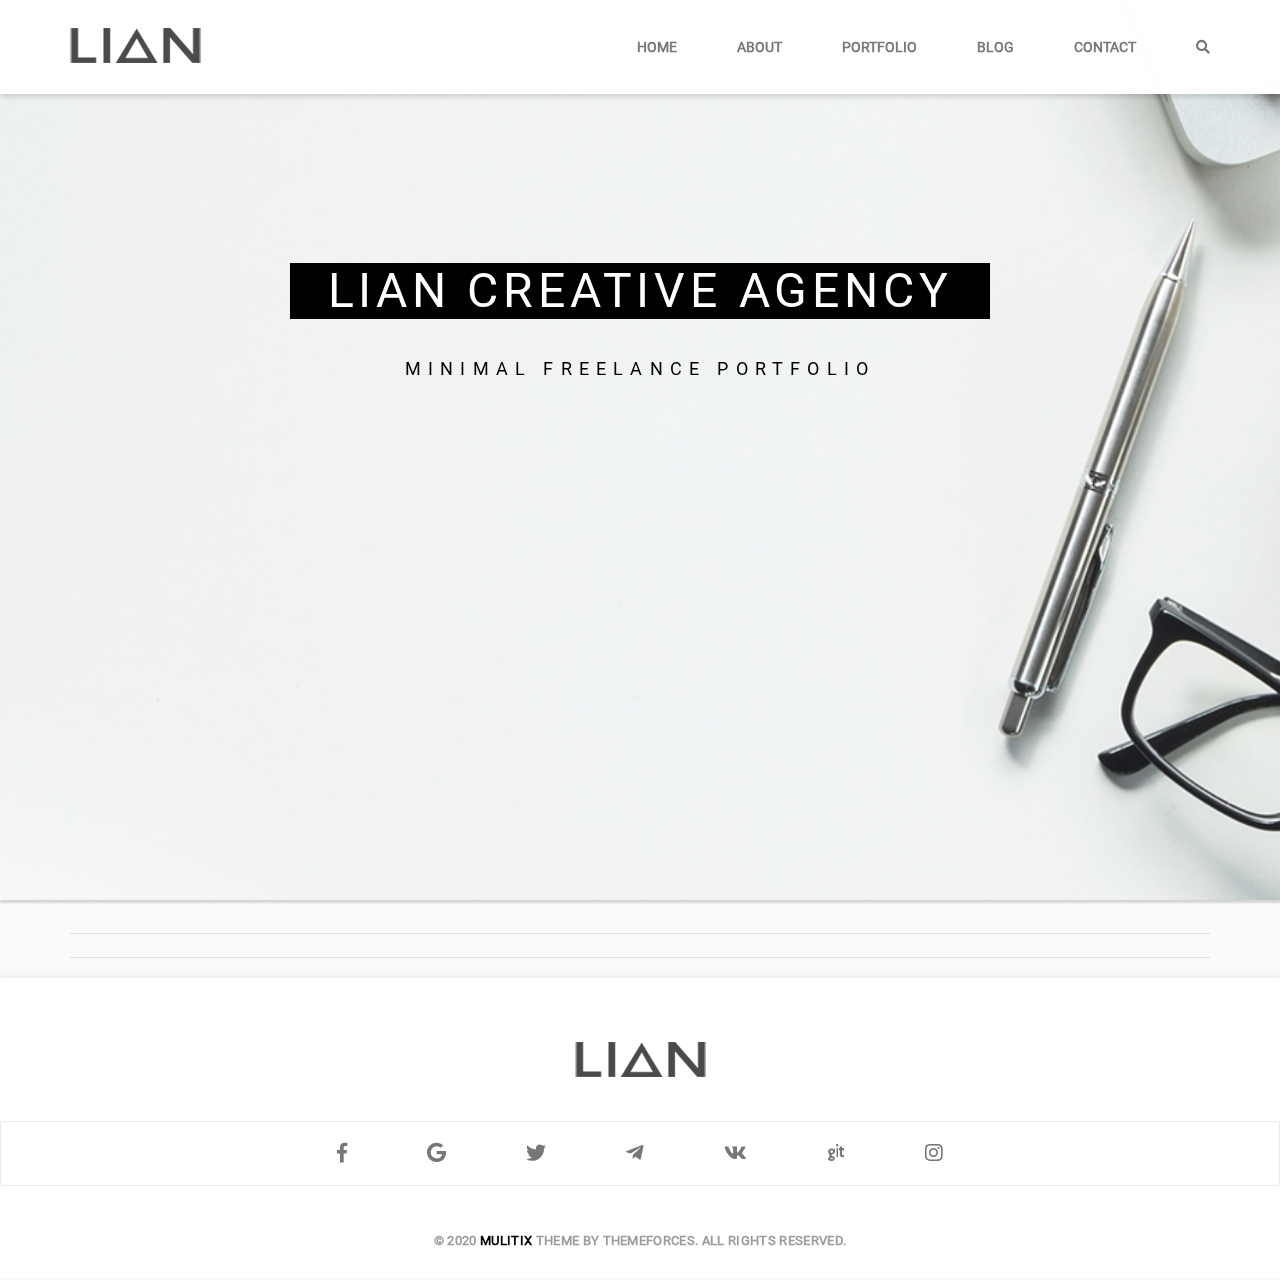
==== commit 7d246e48: "testoviy govnocode" ====
--- a/index.html
+++ b/index.html
@@ -33,18 +33,6 @@
             </div>
             <nav class="header__nav">
                 <ul class="header__list">
-                    <li class="header__item">
-                        <a href="#" class="header__link header__home">HOME</a></li>
-                    <li class="header__item">
-                        <a href="about.html" class="header__link">ABOUT</a></li>
-                    <li class="header__item">
-                        <a href="portfolio.html" class="header__link">PORTFOLIO</a></li>
-                    <li class="header__item">
-                        <a href="blog.html" class="header__link">BLOG</a></li>
-                    <li class="header__item">
-                        <a href="contact.html" class="header__link">CONTACT</a></li>
-                    <li class="header__item">
-                        <a href="#" class="header__link"><i class="fas fa-search"></i></a></li>
                 </ul>
             </nav>
         </div>
@@ -54,7 +42,7 @@
 
 <main class="main">
     <!--intro start-->
-    <div class="intro" id="base-items">
+    <div class="intro" id="scroll-item">
         <div class="intro__caption">
             <div class="intro__title">
                 <h1 class="intro__title-main">Lian Creative Agency</h1>
@@ -67,38 +55,17 @@
     <!--things start-->
     <div class="things">
         <div class="wrapper">
-            <img src="img/icons/line1.svg" class="things__nav-pic" alt="">
+            <img src="img/icons/line1.svg" class="things__nav-pic" alt=""> <!--поменять на бордер!-->
             <nav class="things__nav">
                 <ul class="things__list">
-                    <li class="thing__item">
-                        <a href="#" class="things__link-nav">ALL</a><img src="img/icons/line2.svg"
-                                                                         class="things__nav-pic-string" alt=""></li>
-                    <li class="thing__item">
-                        <a href="#" class="things__link-nav">LOGO</a><img src="img/icons/line2.svg"
-                                                                          class="things__nav-pic-string" alt=""></li>
-                    <li class="thing__item">
-                        <a href="#" class="things__link-nav">MOBILE APP</a><img src="img/icons/line2.svg"
-                                                                                class="things__nav-pic-string" alt="">
-                    </li>
-                    <li class="thing__item">
-                        <a href="#" class="things__link-nav">WORDPRESS</a><img src="img/icons/line2.svg"
-                                                                               class="things__nav-pic-string" alt="">
-                    </li>
-                    <li class="thing__item">
-                        <a href="#" class="things__link-nav">WEB DESIGN</a><img src="img/icons/line2.svg"
-                                                                                class="things__nav-pic-string" alt="">
-                    </li>
-                    <li class="thing__item">
-                        <a href="#" class="things__link-nav">UI/UX</a><img src="img/icons/line2.svg"
-                                                                           class="things__nav-pic-string" alt=""></li>
-                    <li class="thing__item things__branding">
-                        <a href="#" class="things__link-nav .things__branding">BRANDING</a></li>
                 </ul>
             </nav>
-            <img src="img/icons/line1.svg" class="things__nav-pic" alt="" id="things-empty">
+            <img src="img/icons/line1.svg" class="things__nav-pic" alt="" id="things-empty"> <!--поменять на бордер!-->
+            <div class="things__cards" id="cards">
         </div>
     </div>
     <!--things end-->
+    </div>
 </main>
 
 <!--footer start-->
@@ -110,19 +77,19 @@
         <div class="footer__social ">
             <ul class="footer__social-icons">
                 <li class="footer__social-icon">
-                    <a href="#" class="footer__social-link"><i class="fab fa-facebook-f"></i></a></li>
+                    <a href="https://web.facebook.com/" class="footer__social-link" target="_blank"><i class="fab fa-facebook-f"></i></a></li>
                 <li class="footer__social-icon">
-                    <a href="#" class="footer__social-link"><i class="fab fa-google"></i></a></li>
+                    <a href="https://google.com/" class="footer__social-link" target="_blank"><i class="fab fa-google"></i></a></li>
                 <li class="footer__social-icon">
-                    <a href="#" class="footer__social-link"><i class="fab fa-twitter"></i></a></li>
+                    <a href="https://twitter.com/" class="footer__social-link" target="_blank"><i class="fab fa-twitter"></i></a></li>
                 <li class="footer__social-icon">
-                    <a href="#" class="footer__social-link"><i class="fab fa-telegram-plane"></i></a></li>
+                    <a href="https://telegram.org/" class="footer__social-link" target="_blank"><i class="fab fa-telegram-plane"></i></a></li>
                 <li class="footer__social-icon">
-                    <a href="#" class="footer__social-link"><i class="fab fa-vk"></i></a></li>
+                    <a href="https://vk.com/" class="footer__social-link" target="_blank"><i class="fab fa-vk"></i></a></li>
                 <li class="footer__social-icon">
-                    <a href="#" class="footer__social-link"><i class="fab fa-git"></i></a></li>
+                    <a href="https://github.com/" class="footer__social-link" target="_blank"><i class="fab fa-git"></i></a></li>
                 <li class="footer__social-icon">
-                    <a href="#" class="footer__social-link"><i class="fab fa-instagram"></i></a></li>
+                    <a href="https://instagram.com/" class="footer__social-link" target="_blank"><i class="fab fa-instagram"></i></a></li>
             </ul>
         </div>
         <div class="footer__subtitle">
@@ -134,7 +101,8 @@
 
 <script src="scripts/base.js"></script>
 <script src="scripts/plugins/modal.js"></script>
-<script src="scripts/plugins/cards.js"></script>
+<script src="scripts/plugins/confirm.js"></script>
+<script src="scripts/plugins/scrolling.js"></script>
 <script src="scripts/index.js"></script>
 
 
--- a/css/main.css
+++ b/css/main.css
@@ -404,6 +404,19 @@
     width: 100%;
 }
 
+body::-webkit-scrollbar{
+    width: 12px;
+}
+
+body::-webkit-scrollbar-track{
+    background: linear-gradient(#eeeeee, white);
+}
+
+body::-webkit-scrollbar-thumb{
+    border-radius: 3px;
+    background-color: #ababab;
+}
+
 img {
     max-width: 100%;
     height: auto;
@@ -426,7 +439,7 @@
     top: 0;
     left: 0;
     margin-right: calc(-1 * (100vw - 100%));
-    opacity: 97%;
+    opacity: 0.991;
 }
 
 .header__wrapper {
@@ -460,13 +473,9 @@
     text-transform: uppercase;
 }
 
-.header__home{
-    color: black;
-}
 
 .header__link:hover, .header__link:focus, .header__link:active {
     color: black;
-    transition: 1s;
 }
 
 .header__item {
@@ -486,11 +495,12 @@
 .intro {
     background: url("../img/back-coffee.jpg") no-repeat center;
     background-size: cover;
-    margin-bottom: 33px;
-    width: 100%;
-    margin-top: 90px;
+    margin-bottom: 0;
+    width: 100%;
+    margin-top: 0;
     min-height: 100vh;
     box-shadow: 1px 2px 2px 1px rgba(0, 0, 0, 0.15);
+    z-index: 3;
 }
 
 .intro__caption {
@@ -536,6 +546,40 @@
 
 .things {
     padding-bottom: 0;
+    display: flex;
+    flex-wrap: wrap;
+    position: relative;
+}
+
+
+.scroll-wrapper{
+    display: flex;
+    flex-direction: column;
+    position: absolute;
+    font-size: 30px;
+    width: 7vw;
+    height: 100%;
+}
+
+.scroll-wrapper:hover{
+    background: #eeeeee;
+    opacity: 0.4;
+    cursor: pointer;
+}
+
+.scroll-btn{
+    margin-top: 45px;
+    opacity: 0.8;
+    height: 99%;
+    margin-left: auto;
+    margin-right: auto;
+
+}
+
+.fa-angle-double-up{
+    position: sticky;
+    top: 130px;
+    bottom: 0;
 }
 
 .things__nav-pic {
@@ -545,6 +589,11 @@
     margin-bottom: 0;
 }
 
+.things__nav-pic:first-child{
+    margin-top: 33px;
+    margin-bottom: 10px;
+}
+
 .things__nav {
     display: flex;
     justify-content: center;
@@ -553,7 +602,6 @@
 .things__list {
     display: flex;
     flex-wrap: wrap;
-
 }
 
 .things__link-nav {
@@ -568,7 +616,6 @@
 
 .things__link-nav:hover, .things__link-nav:focus, .things__link-nav:active {
     color: black;
-    transition: 1s;
 }
 
 .things__nav-pic-string {
@@ -576,7 +623,7 @@
 }
 
 .things__branding {
-    padding-top: 5px;
+
 }
 
 .things__cards {
@@ -601,6 +648,10 @@
 .things__card {
     display: inline-block;
     margin-bottom: 30px;
+}
+
+.thing__item:last-child img{
+    visibility: hidden;
 }
 
 .things__card-link {
@@ -667,14 +718,7 @@
 .footer__logo {
     padding-top: 64px;
     margin-bottom: 44px;
-    opacity: 0;
-    transition: all .6s ease-out;
-}
-
-.footer__logo.active {
-    opacity: 1;
-}
-
+}
 
 
 .footer__social {
@@ -698,7 +742,6 @@
 }
 
 .footer__social-link:hover {
-    transition: .9s;
     color: black;
 }
 
@@ -995,11 +1038,12 @@
 .portfolio {
     background: url("../img/portfolioback.jpg") no-repeat center;
     background-size: cover;
-    margin-bottom: 72px;
+    margin-bottom: 0;
     margin-top: 90px;
     width: 100%;
     height: 350px;
     box-shadow: 1px 2px 2px 1px rgba(0, 0, 0, 0.15);
+
 }
 
 .portfolio__caption {
@@ -1128,7 +1172,6 @@
     border: 0;
     border-radius: 2px;
     margin-bottom: 30px;
-
     color: white;
     font-size: 13px;
     font-weight: 700;
@@ -1212,7 +1255,6 @@
 
 .card__video-pic:hover, .card__video-pic:active{
     opacity: 1;
-    transition: .1s ease-out;
 }
 
 .card__search{
@@ -1360,7 +1402,6 @@
 .new__tags-button:hover, .new__tags-button-text:hover{
     color: white;
     background-color: black;
-    transition: .1s ease-out;
 }
 
 .news__instagram{
--- a/css/plugins.css
+++ b/css/plugins.css
@@ -18,7 +18,7 @@
 }
 
 .popup.open .popup-window{
-    transform: translateY(200px);
+    transform: translateY(150px);
 }
 
 .popup.open .popup-overlay{
@@ -77,6 +77,20 @@
     padding: 20px;
 }
 
+
+.popup-content::-webkit-scrollbar{
+    width: 12px;
+}
+
+.popup-content::-webkit-scrollbar-track{
+    background-color: white;
+}
+
+.popup-content::-webkit-scrollbar-thumb{
+    border-radius: 3px;
+    background:linear-gradient(#bfbfbf, #ffffff);
+}
+
 .popup-footer{
     padding: 10px 20px;
     border-top: 1px  solid #eee;
@@ -104,7 +118,6 @@
     padding-top: 6px;
     padding-right: 15px;
     color: #e5e5e5;
-    cursor: help;
     z-index: 4;
     font-size: 25px;
     position: absolute;
@@ -116,3 +129,4 @@
     opacity: 1;
     transition: all .3s ease-out;
 }
+
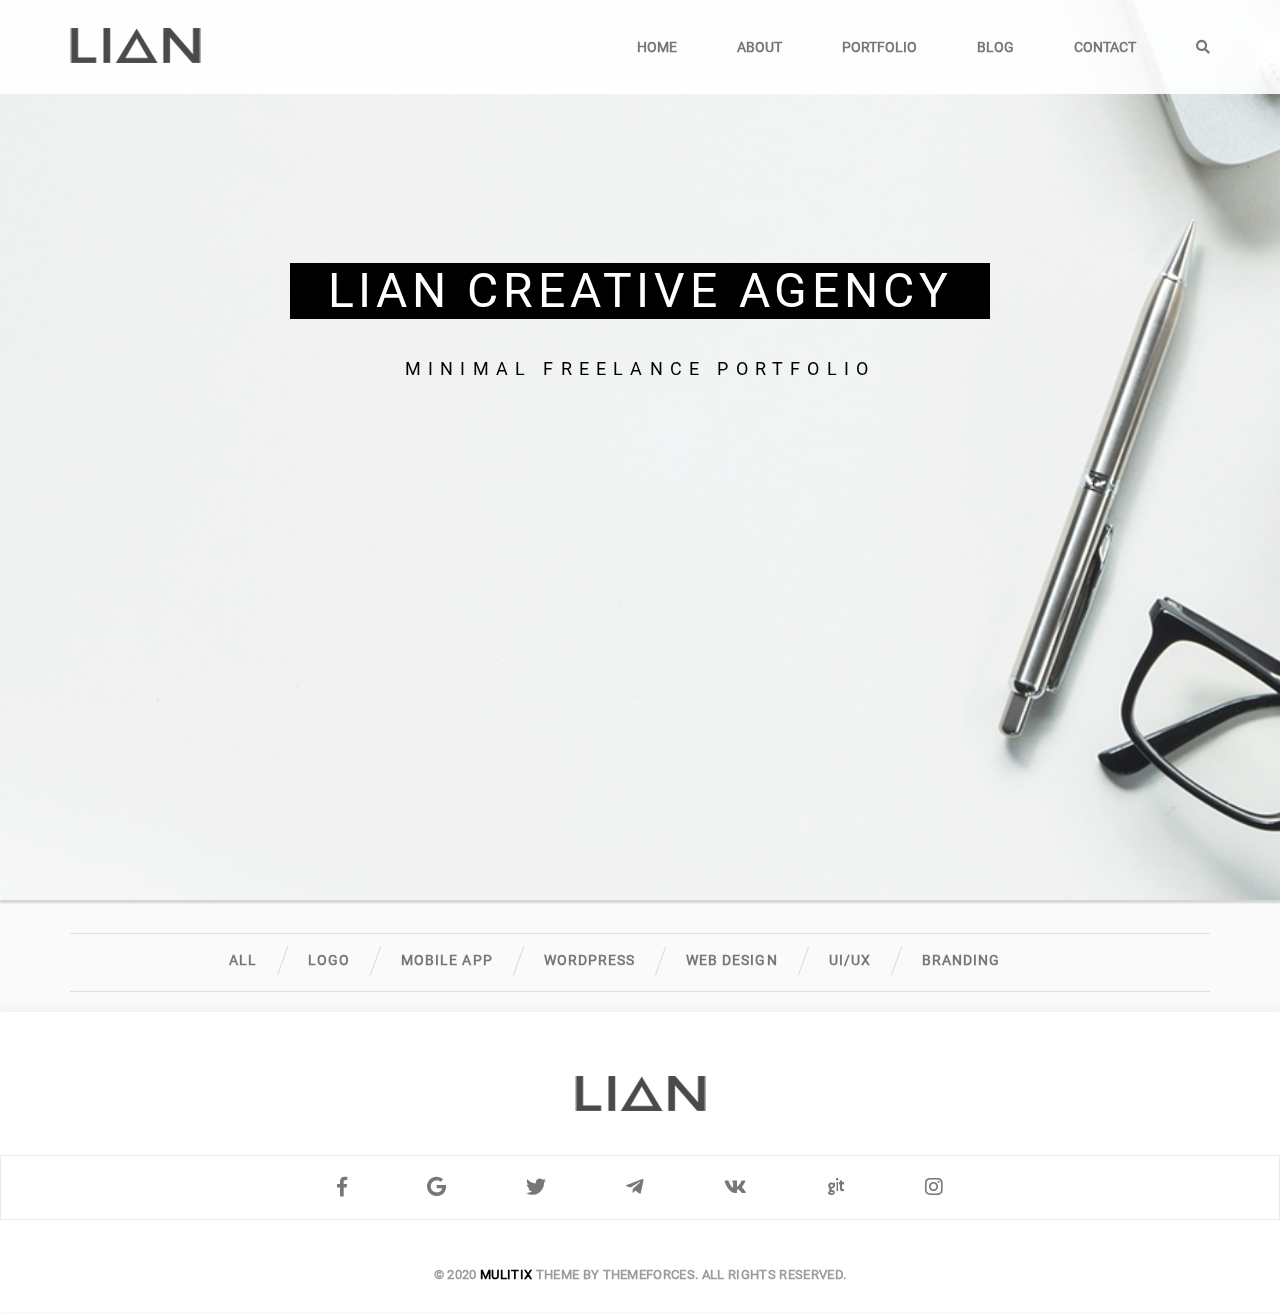
==== commit 551b9cc6: "adaptive" ====
--- a/index.html
+++ b/index.html
@@ -6,9 +6,10 @@
           content="width=device-width, user-scalable=no, initial-scale=1.0, maximum-scale=1.0, minimum-scale=1.0">
     <meta http-equiv="X-UA-Compatible" content="ie=edge">
     <link href="https://cdn.jsdelivr.net/npm/bootstrap@5.0.0-beta1/dist/css/bootstrap.min.css" rel="stylesheet" integrity="sha384-giJF6kkoqNQ00vy+HMDP7azOuL0xtbfIcaT9wjKHr8RbDVddVHyTfAAsrekwKmP1" crossorigin="anonymous">
-    <link rel="stylesheet" href="css/all.min.css">
+    <link rel="stylesheet" href="css/font-awesome.min.css">
     <link rel="stylesheet" href="css/main.css">
     <link rel="stylesheet" href="css/plugins.css">
+    <link rel="stylesheet" href="css/adaptive.css">
     <link rel="apple-touch-icon" sizes="180x180" href="img/favicons/apple-touch-icon.png">
     <link rel="icon" type="image/png" sizes="32x32" href="img/favicons/favicon-32x32.png">
     <link rel="icon" type="image/png" sizes="16x16" href="img/favicons/favicon-16x16.png">
@@ -23,18 +24,26 @@
 
 <body>
 <!--header start-->
-<header id="header" class="header">
+<header id="header" class="header fix-items">
     <div class="wrapper">
         <div class="header__wrapper">
             <div class="header__logo">
-                <a href="#" class="header__link-logo">
+                <div href="#" class="header__link-logo">
                     <img src="img/logo.png" alt="" class="header__logo-pic">
-                </a>
+                </div>
             </div>
             <nav class="header__nav">
                 <ul class="header__list">
                 </ul>
+                <div class="header__nav-close">
+                    <i class="fas fa-times"></i>
+                </div>
             </nav>
+            <div class="header__burger fix-items">
+                <div class="burger__line burger__first"></div>
+                <div class="burger__line burger__second"></div>
+                <div class="burger__line burger__third"></div>
+            </div>
         </div>
     </div>
 </header>
@@ -55,12 +64,12 @@
     <!--things start-->
     <div class="things">
         <div class="wrapper">
-            <img src="img/icons/line1.svg" class="things__nav-pic" alt=""> <!--поменять на бордер!-->
+            <img src="img/icons/line1.svg" class="things__nav-pic" alt="">
             <nav class="things__nav">
                 <ul class="things__list">
                 </ul>
             </nav>
-            <img src="img/icons/line1.svg" class="things__nav-pic" alt="" id="things-empty"> <!--поменять на бордер!-->
+            <img src="img/icons/line1.svg" class="things__nav-pic" alt="" id="things-empty">
             <div class="things__cards" id="cards">
         </div>
     </div>
--- a/css/main.css
+++ b/css/main.css
@@ -409,7 +409,7 @@
 }
 
 body::-webkit-scrollbar-track{
-    background: linear-gradient(#eeeeee, white);
+    background: #fafafa;
 }
 
 body::-webkit-scrollbar-thumb{
@@ -425,21 +425,26 @@
 .wrapper {
     max-width: 1140px;
     margin: 0 auto;
+    padding: 0 15px;
 }
 
 
 /*header styles start*/
 
 .header {
-    box-shadow: 1px 2px 5px 1px rgba(0, 0, 0, 0.15);
-    background-color: #ffffff;
+    background-color: rgba(255, 255, 255, 0.9);
     width: 100%;
     position: fixed;
     z-index: 5;
     top: 0;
     left: 0;
     margin-right: calc(-1 * (100vw - 100%));
-    opacity: 0.991;
+    transition: all .3s ease-in;
+}
+
+.header.active{
+    background-color: white;
+    box-shadow: 1px 2px 5px 1px rgba(0, 0, 0, 0.09);
 }
 
 .header__wrapper {
@@ -490,6 +495,17 @@
 
 
 /*intro styles start*/
+
+.main.active {
+    opacity: 0.9;
+    transform: translateX(0px);
+    transition: all .5s ease-in;
+}
+
+.main{
+    opacity: 1;
+}
+
 
 
 .intro {
@@ -1041,7 +1057,7 @@
     margin-bottom: 0;
     margin-top: 90px;
     width: 100%;
-    height: 350px;
+    height: 71vh;
     box-shadow: 1px 2px 2px 1px rgba(0, 0, 0, 0.15);
 
 }
@@ -1311,6 +1327,10 @@
     transform: scale(0.94);
 }
 
+.card__search-button:hover{
+    background-color: black;
+}
+
 
 
 .news__card-header{
@@ -1547,6 +1567,22 @@
     background: #fafafa;
     font-size: 16px;
     margin-bottom: 30px;
+}
+
+.office__input textarea::-webkit-scrollbar{
+    width: 12px;
+    cursor: default;
+}
+
+.office__input textarea::-webkit-scrollbar-track{
+    background: #fafafa;
+    cursor: default;
+}
+
+.office__input textarea::-webkit-scrollbar-thumb{
+    border-radius: 3px;
+    background-color: #ababab;
+    cursor: default;
 }
 
 .office__input-button{
--- a/css/plugins.css
+++ b/css/plugins.css
@@ -18,7 +18,7 @@
 }
 
 .popup.open .popup-window{
-    transform: translateY(150px);
+    transform: translateY(100px);
 }
 
 .popup.open .popup-overlay{
@@ -79,7 +79,7 @@
 
 
 .popup-content::-webkit-scrollbar{
-    width: 12px;
+    width: 10px;
 }
 
 .popup-content::-webkit-scrollbar-track{
@@ -87,8 +87,9 @@
 }
 
 .popup-content::-webkit-scrollbar-thumb{
-    border-radius: 3px;
-    background:linear-gradient(#bfbfbf, #ffffff);
+    border-radius: 5px;
+    background: #ababab;
+
 }
 
 .popup-footer{
@@ -130,3 +131,6 @@
     transition: all .3s ease-out;
 }
 
+.card-desc{
+    padding-bottom: 10px;
+}
--- a/css/adaptive.css
+++ b/css/adaptive.css
@@ -0,0 +1,279 @@
+.header__burger{
+    width: 35px;
+    height: 20px;
+    position: relative;
+    display: none;
+    margin-top: 40px;
+}
+
+
+
+.burger__line{
+    display: block;
+    width: 100%;
+    height: 2px;
+    background-color: #494949;
+    position: absolute;
+    left: 0;
+}
+
+.burger__first{
+    top: 0;
+}
+
+.burger__second{
+    top: 50%;
+    transform: translateY(-50%);
+}
+
+.burger__third{
+    bottom: 0;
+}
+
+.header__nav-close{
+    display: none;
+}
+
+
+/*media start*/
+
+@media screen and (max-width: 1024px){
+    .intro{
+        min-height: 85vh;
+    }
+
+    .portfolio{
+        height: 75vh;
+    }
+}
+
+@media screen and (max-width: 859px){
+    .things__nav-pic-string{
+        padding: 2px 10px;
+    }
+
+    .intro{
+        min-height: 70vh;
+    }
+
+    .portfolio{
+        height: 58vh;
+    }
+
+}
+
+@media screen and (max-width: 767px){
+
+    .intro{
+        min-height: 80vh;
+    }
+
+    .things__nav-pic-string{
+        padding: 2px 10px;
+    }
+
+
+    .header__burger{
+        display: block;
+    }
+
+    .header__nav{
+        position: fixed;
+        width: 100%;
+        height: 100%;
+        top: 0;
+        left: 0;
+        background: rgba(0, 0, 0, .96);
+        z-index: 10;
+        padding: 90px 75px;
+        transform: translateX(100%);
+        transition: transform .2s ease-in;
+    }
+
+    .header__nav.active{
+        transform: translateX(0);
+    }
+
+    .header__list{
+        padding: 0 20px;
+    }
+
+    .header__item{
+        width: 100%;
+        margin-bottom: 28px;
+    }
+
+    .header__item:last-child{
+        margin-bottom: 0;
+        margin-top: 100px;
+        text-align: center;
+    }
+
+    .header__link{
+        font-size: 40px;
+        line-height: 40px;
+        color: white;
+    }
+
+    .header__link:hover, .header__link:focus{
+       color: #ababab;
+    }
+
+    .header__nav-close{
+        color: white;
+        cursor: pointer;
+        position: absolute;
+        top: 30px;
+        right: 20px;
+        font-size: 40px;
+        display: block;
+    }
+
+    .header__nav-close:focus, .header__nav-close:hover{
+        color: #ababab;
+    }
+}
+
+@media screen and (max-width: 719px){
+    .things__nav-pic-string{
+        padding: 2px 9px;
+    }
+}
+
+@media screen and (max-width: 540px){
+
+    .intro__title{
+        width: 540px;
+    }
+
+    .intro__title-main{
+        font-size: 35px;
+    }
+
+    .things__nav-pic-string{
+        display: none;
+    }
+
+    .things__item{
+        padding-right: 32px;
+    }
+
+    .things__link-nav{
+        margin-right: 11px;
+        font-size: 13px;
+    }
+
+    .footer__social-icon{
+        margin-right: 60px;
+    }
+
+    .things__cards {
+        columns: 2;
+    }
+}
+
+@media screen and (max-width: 414px){
+    .intro__title {
+        width: 414px;
+        height: 95px;
+    }
+    .intro__title-main {
+        line-height: 35px;
+    }
+
+    .things__nav-pic:first-child{
+        display: none;
+    }
+
+    .things__nav{
+        display: none;
+    }
+
+    .footer__social-icon{
+        margin-right: 40px;
+    }
+
+    .things__cards {
+        columns: 2;
+    }
+
+    .wrapper{
+        max-width: 411px;
+    }
+
+    .footer__subtitle{
+        text-align: center;
+    }
+
+    .footer__subtitle-text{
+        font-size: 12px;
+    }
+
+    .footer__social-link{
+        font-size: 23px;
+    }
+}
+
+@media screen and (max-width: 414px){
+    .intro__title{
+        max-width: 375px;
+    }
+
+    .footer__social-icon{
+        margin-right: 36px;
+    }
+
+    .footer__social-link{
+        font-size: 23px;
+    }
+}
+
+@media screen and (max-width: 360px){
+    .intro__title{
+        max-width: 360px;
+    }
+
+    .footer__social-link{
+        font-size: 20px;
+    }
+}
+
+@media screen and (max-width: 320px){
+    .intro__title{
+        max-width: 320px;
+    }
+
+    .things__cards {
+        columns: 1;
+    }
+
+    .footer__social-link{
+        font-size: 20px;
+    }
+
+    .footer__social-icon{
+        margin-right: 28px;
+    }
+}
+
+@media screen and (max-width: 280px){
+    .intro__title{
+        max-width: 280px;
+        height: 115px;
+    }
+
+    .footer__social-link{
+        font-size: 20px;
+    }
+
+    .footer__social-icon{
+        margin-right: 24px;
+    }
+
+
+}
+
+
+
+
+/*media end*/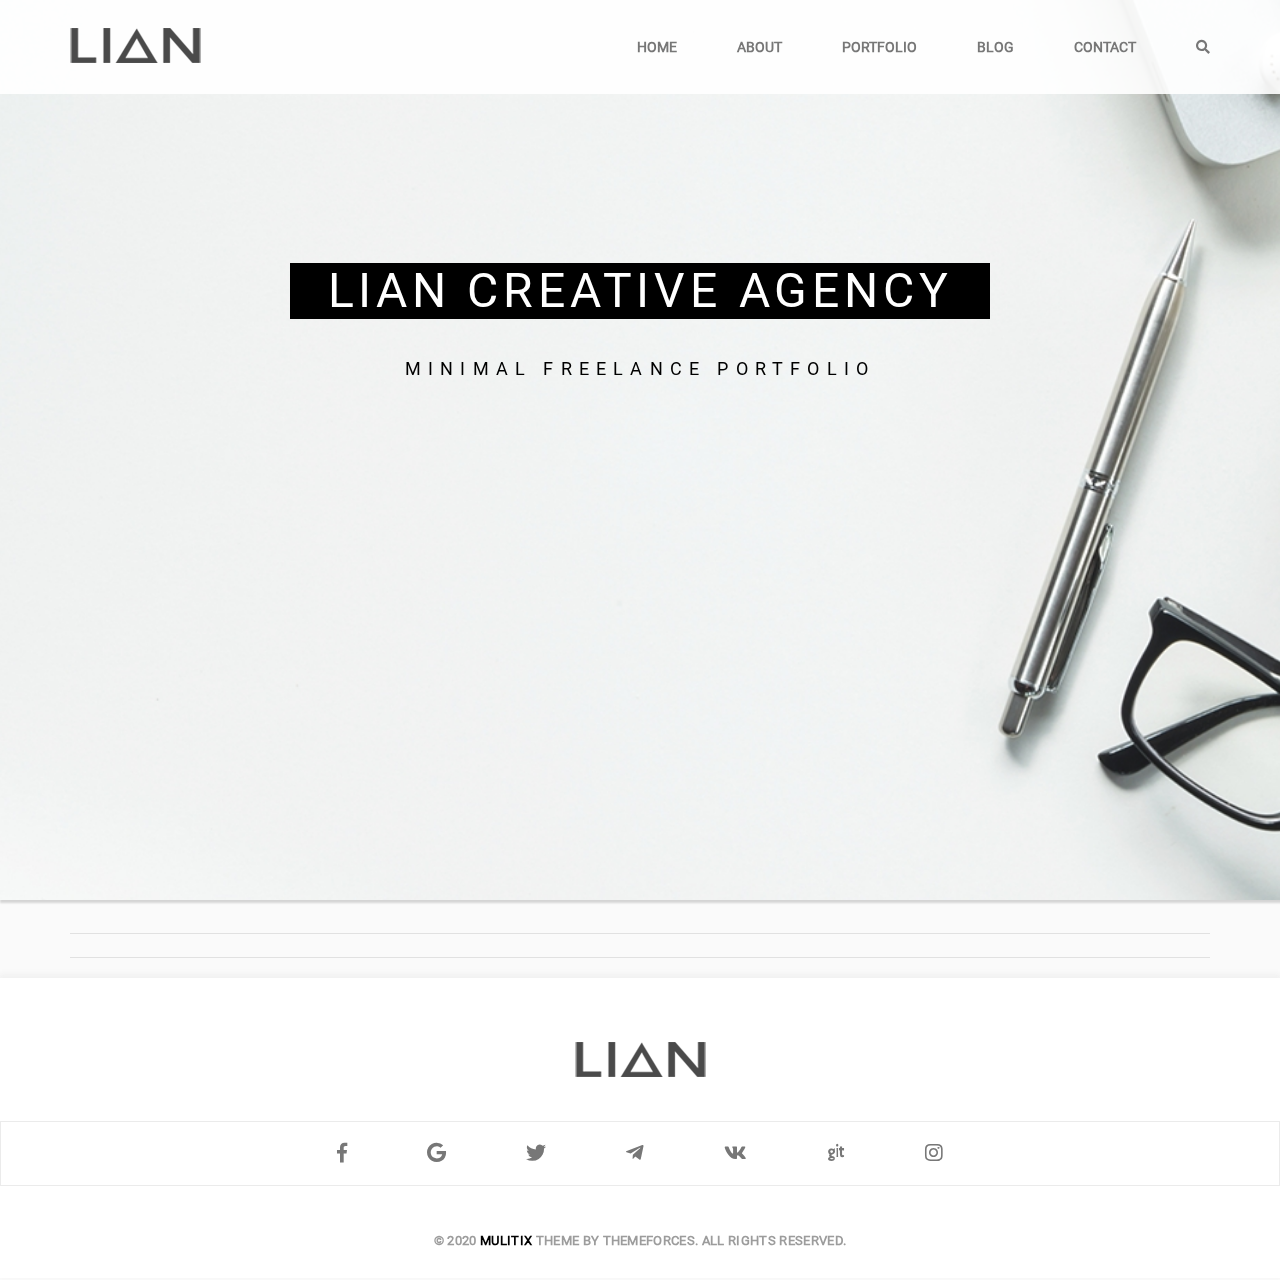
==== commit 26b7c999: "adaptive" ====
--- a/index.html
+++ b/index.html
@@ -24,7 +24,7 @@
 
 <body>
 <!--header start-->
-<header id="header" class="header fix-items">
+<header id="header" class="header">
     <div class="wrapper">
         <div class="header__wrapper">
             <div class="header__logo">
@@ -39,7 +39,7 @@
                     <i class="fas fa-times"></i>
                 </div>
             </nav>
-            <div class="header__burger fix-items">
+            <div class="header__burger">
                 <div class="burger__line burger__first"></div>
                 <div class="burger__line burger__second"></div>
                 <div class="burger__line burger__third"></div>
--- a/css/main.css
+++ b/css/main.css
@@ -404,6 +404,11 @@
     width: 100%;
 }
 
+body{
+    width: 100vw;
+    overflow-x: hidden;
+}
+
 body::-webkit-scrollbar{
     width: 12px;
 }
@@ -433,7 +438,7 @@
 
 .header {
     background-color: rgba(255, 255, 255, 0.9);
-    width: 100%;
+    width: 100vw;
     position: fixed;
     z-index: 5;
     top: 0;
@@ -512,7 +517,7 @@
     background: url("../img/back-coffee.jpg") no-repeat center;
     background-size: cover;
     margin-bottom: 0;
-    width: 100%;
+    width: 100vw;
     margin-top: 0;
     min-height: 100vh;
     box-shadow: 1px 2px 2px 1px rgba(0, 0, 0, 0.15);
@@ -806,7 +811,7 @@
     background-size: cover;
     margin-bottom: 72px;
     margin-top: 90px;
-    width: 100%;
+    width: 100vw;
     height: 350px;
     box-shadow: 1px 2px 2px 1px rgba(0, 0, 0, 0.15);
 }
@@ -1056,7 +1061,7 @@
     background-size: cover;
     margin-bottom: 0;
     margin-top: 90px;
-    width: 100%;
+    width: 100vw;
     height: 71vh;
     box-shadow: 1px 2px 2px 1px rgba(0, 0, 0, 0.15);
 
--- a/css/adaptive.css
+++ b/css/adaptive.css
@@ -44,6 +44,11 @@
 
     .portfolio{
         height: 75vh;
+    }
+
+    .news__cards{
+        columns: 2;
+        margin: 0 130px;
     }
 }
 
@@ -87,7 +92,7 @@
         z-index: 10;
         padding: 90px 75px;
         transform: translateX(100%);
-        transition: transform .2s ease-in;
+        transition: transform .3s ease-in;
     }
 
     .header__nav.active{
@@ -170,6 +175,10 @@
     .things__cards {
         columns: 2;
     }
+
+    .news__cards{
+        columns: 1;
+    }
 }
 
 @media screen and (max-width: 414px){
@@ -270,10 +279,7 @@
         margin-right: 24px;
     }
 
-
-}
-
-
+}
 
 
 /*media end*/